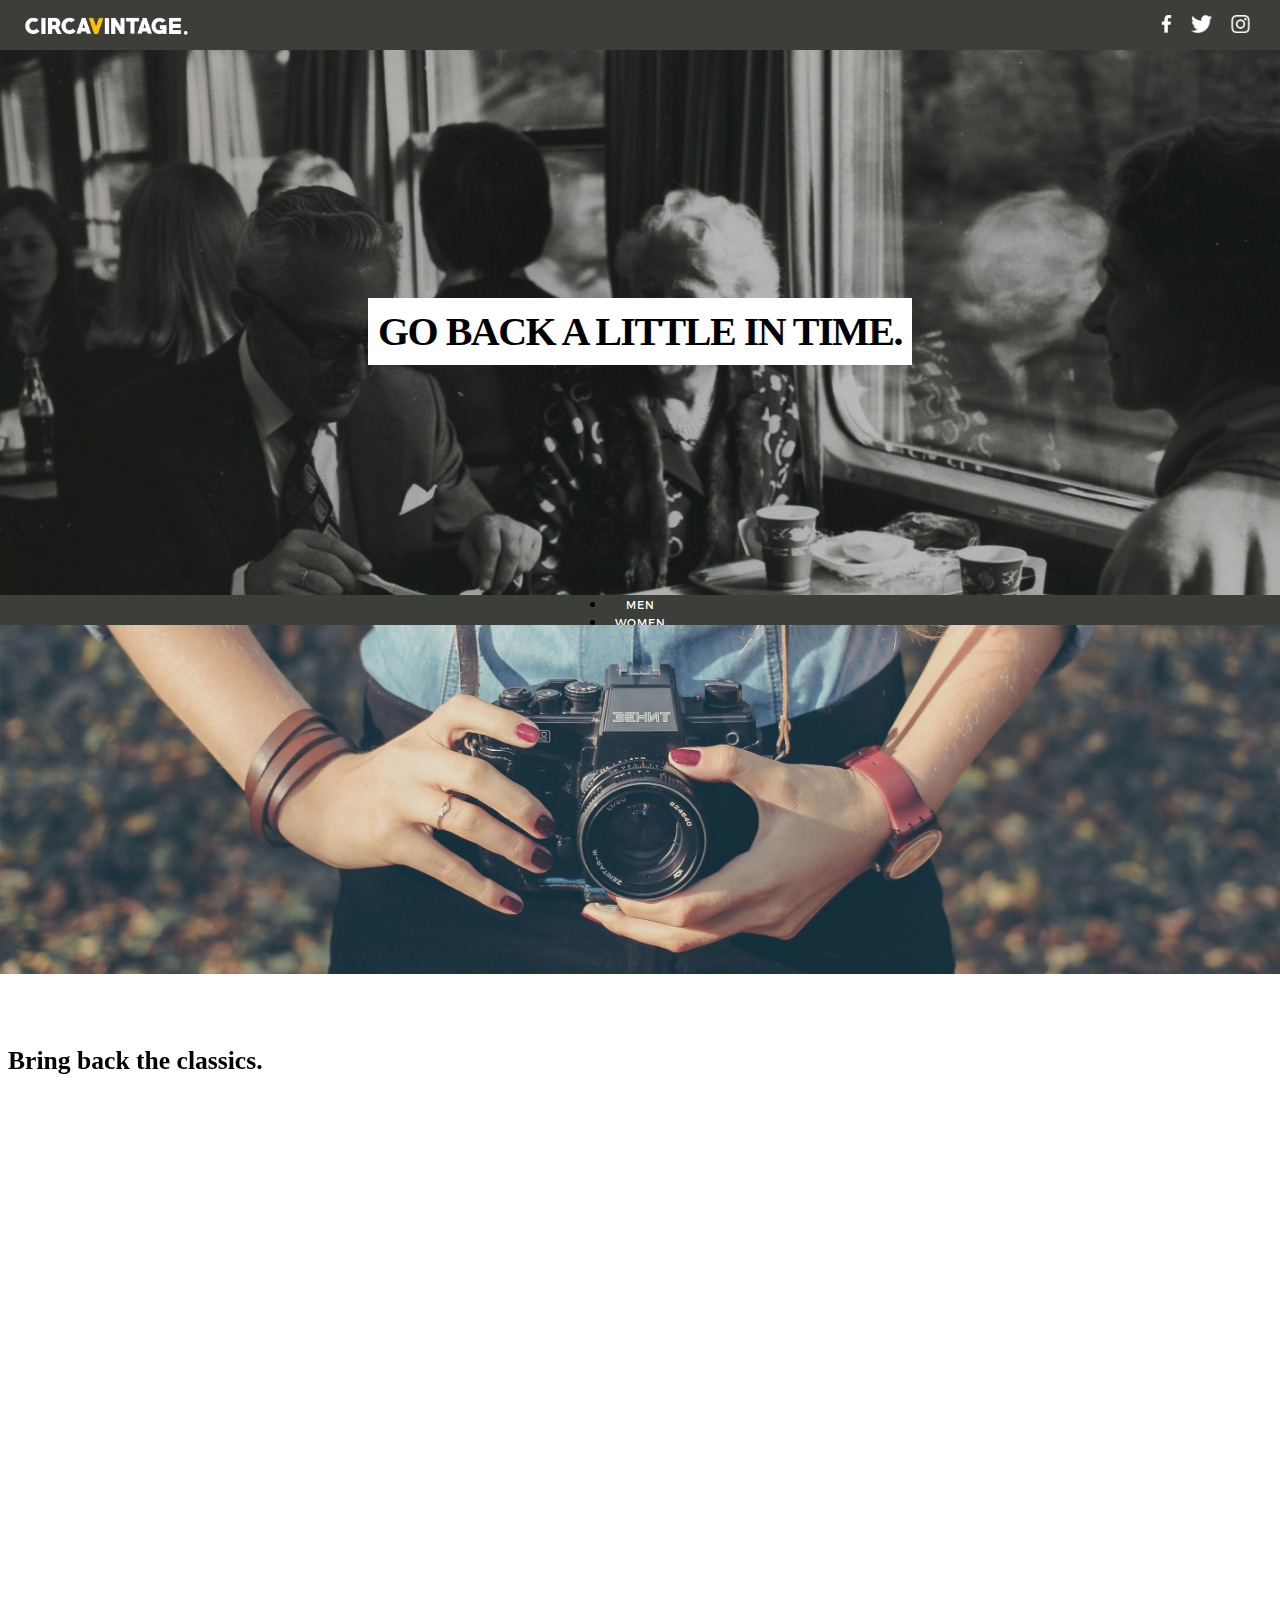
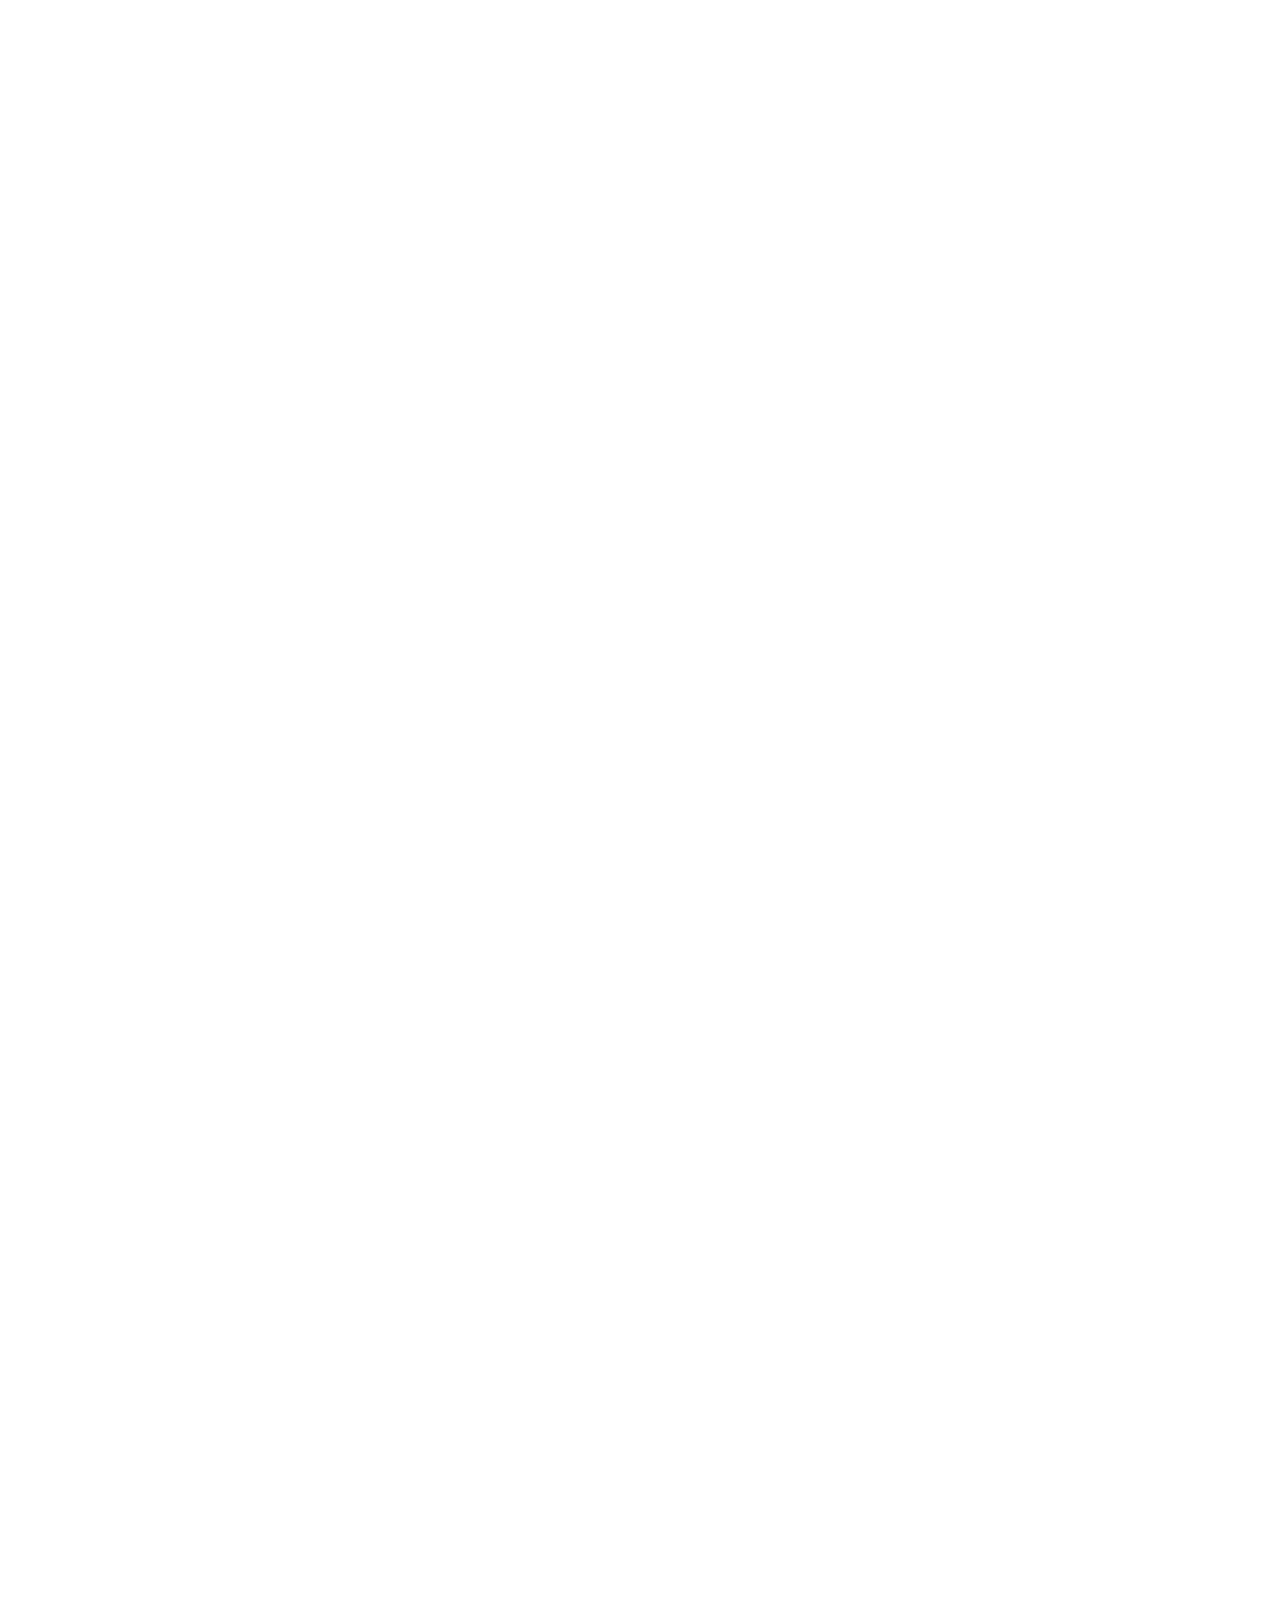
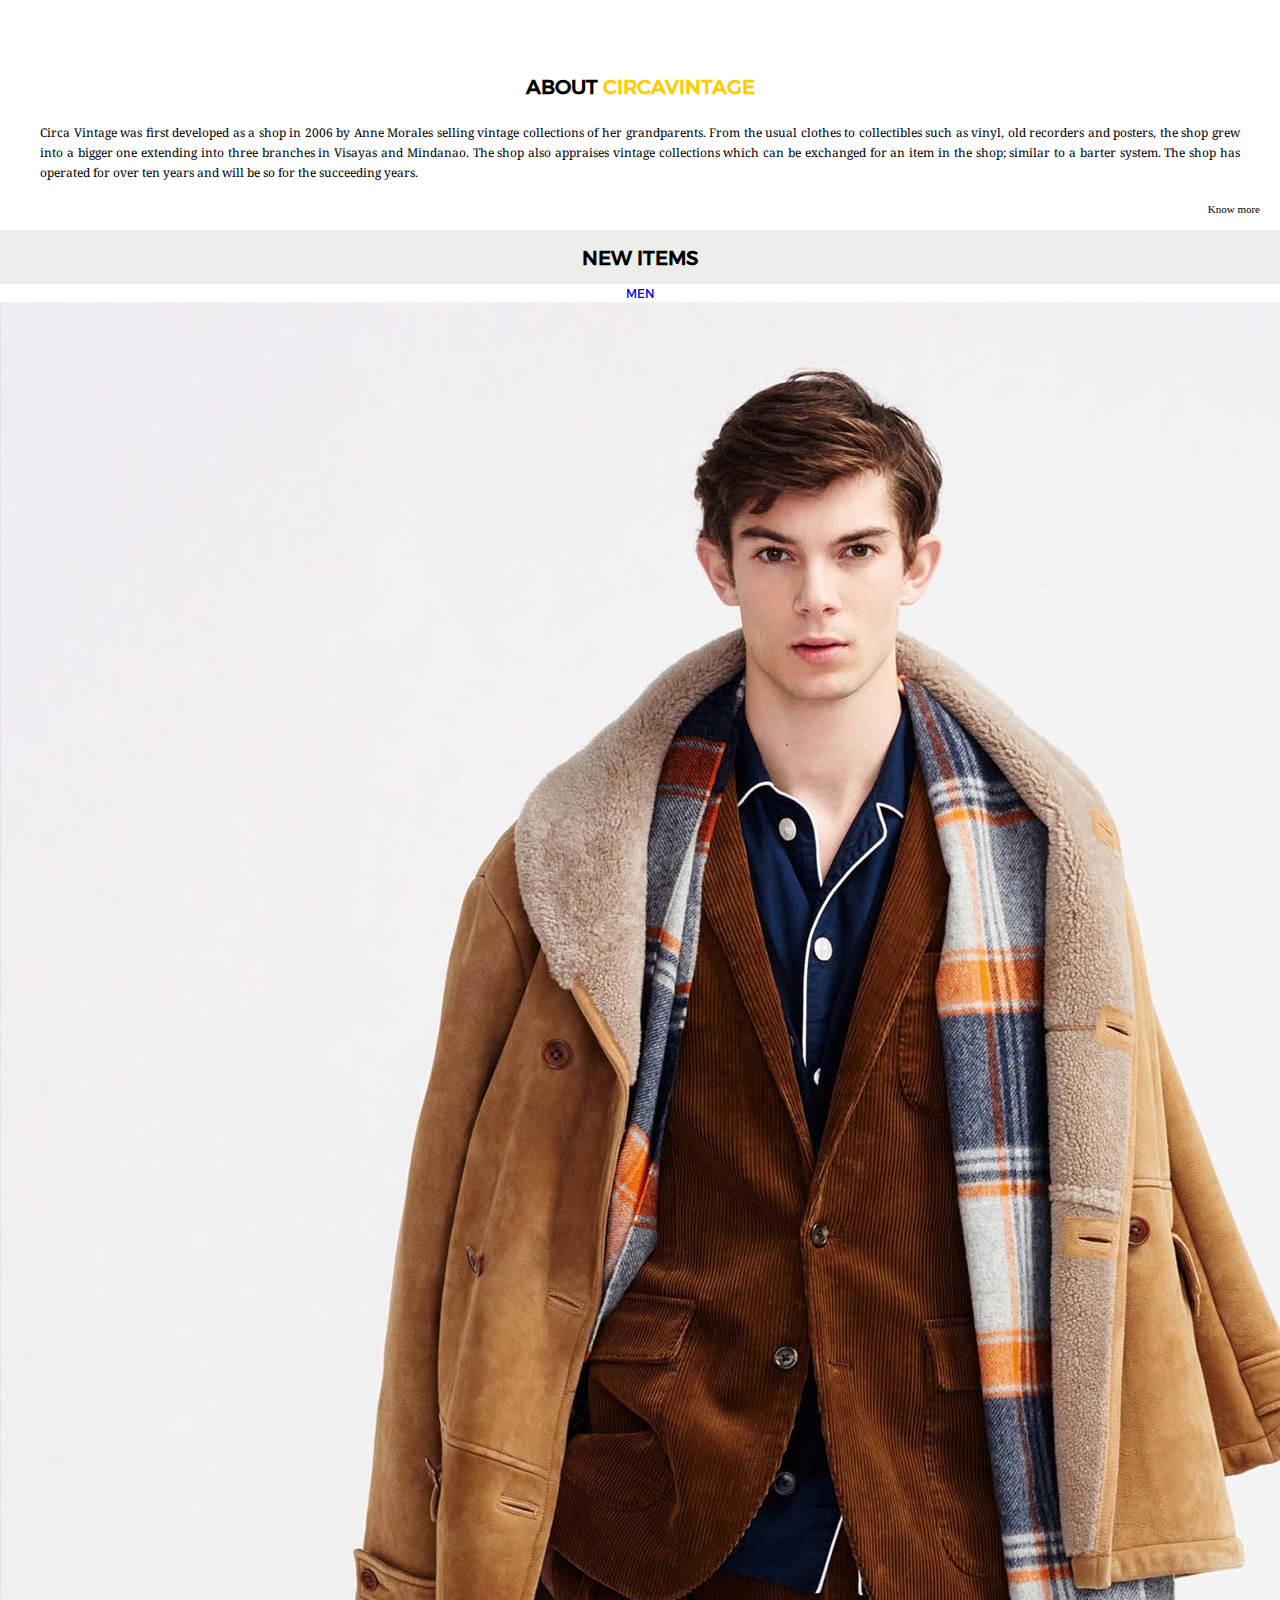
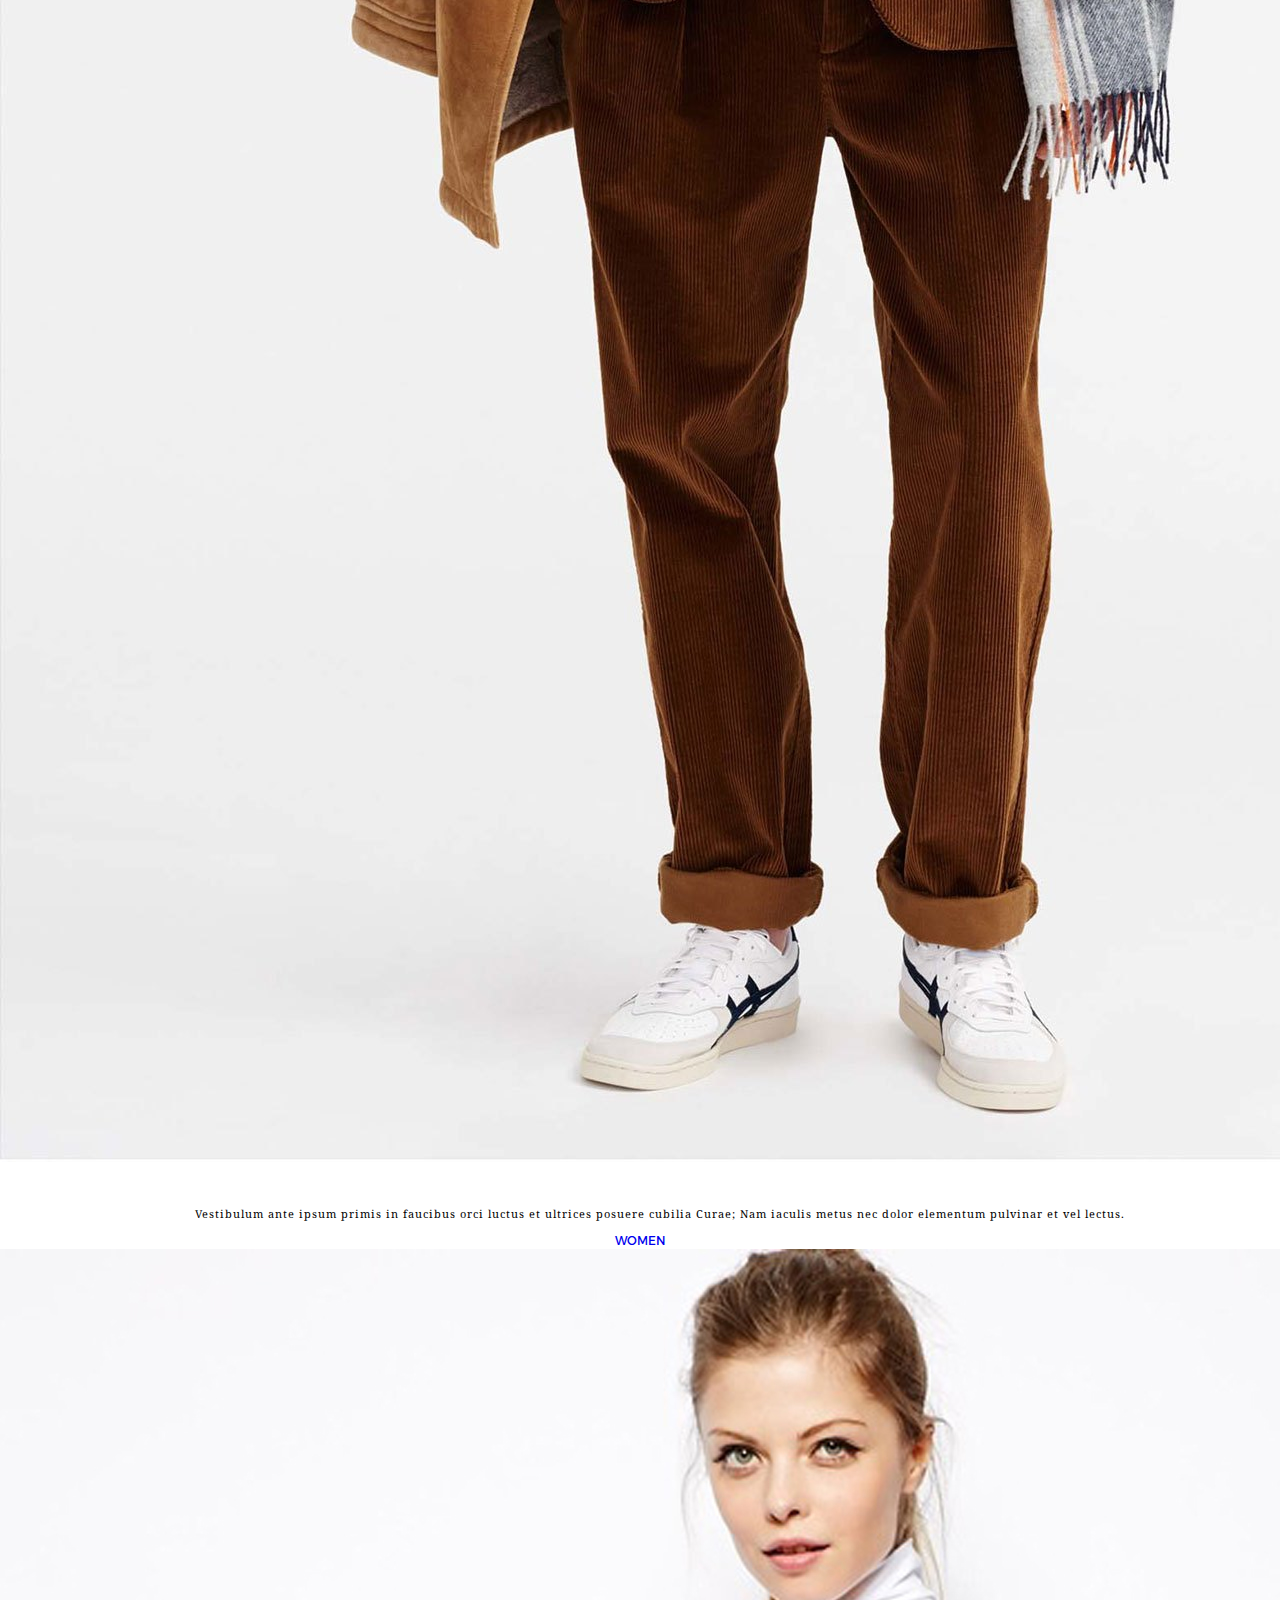
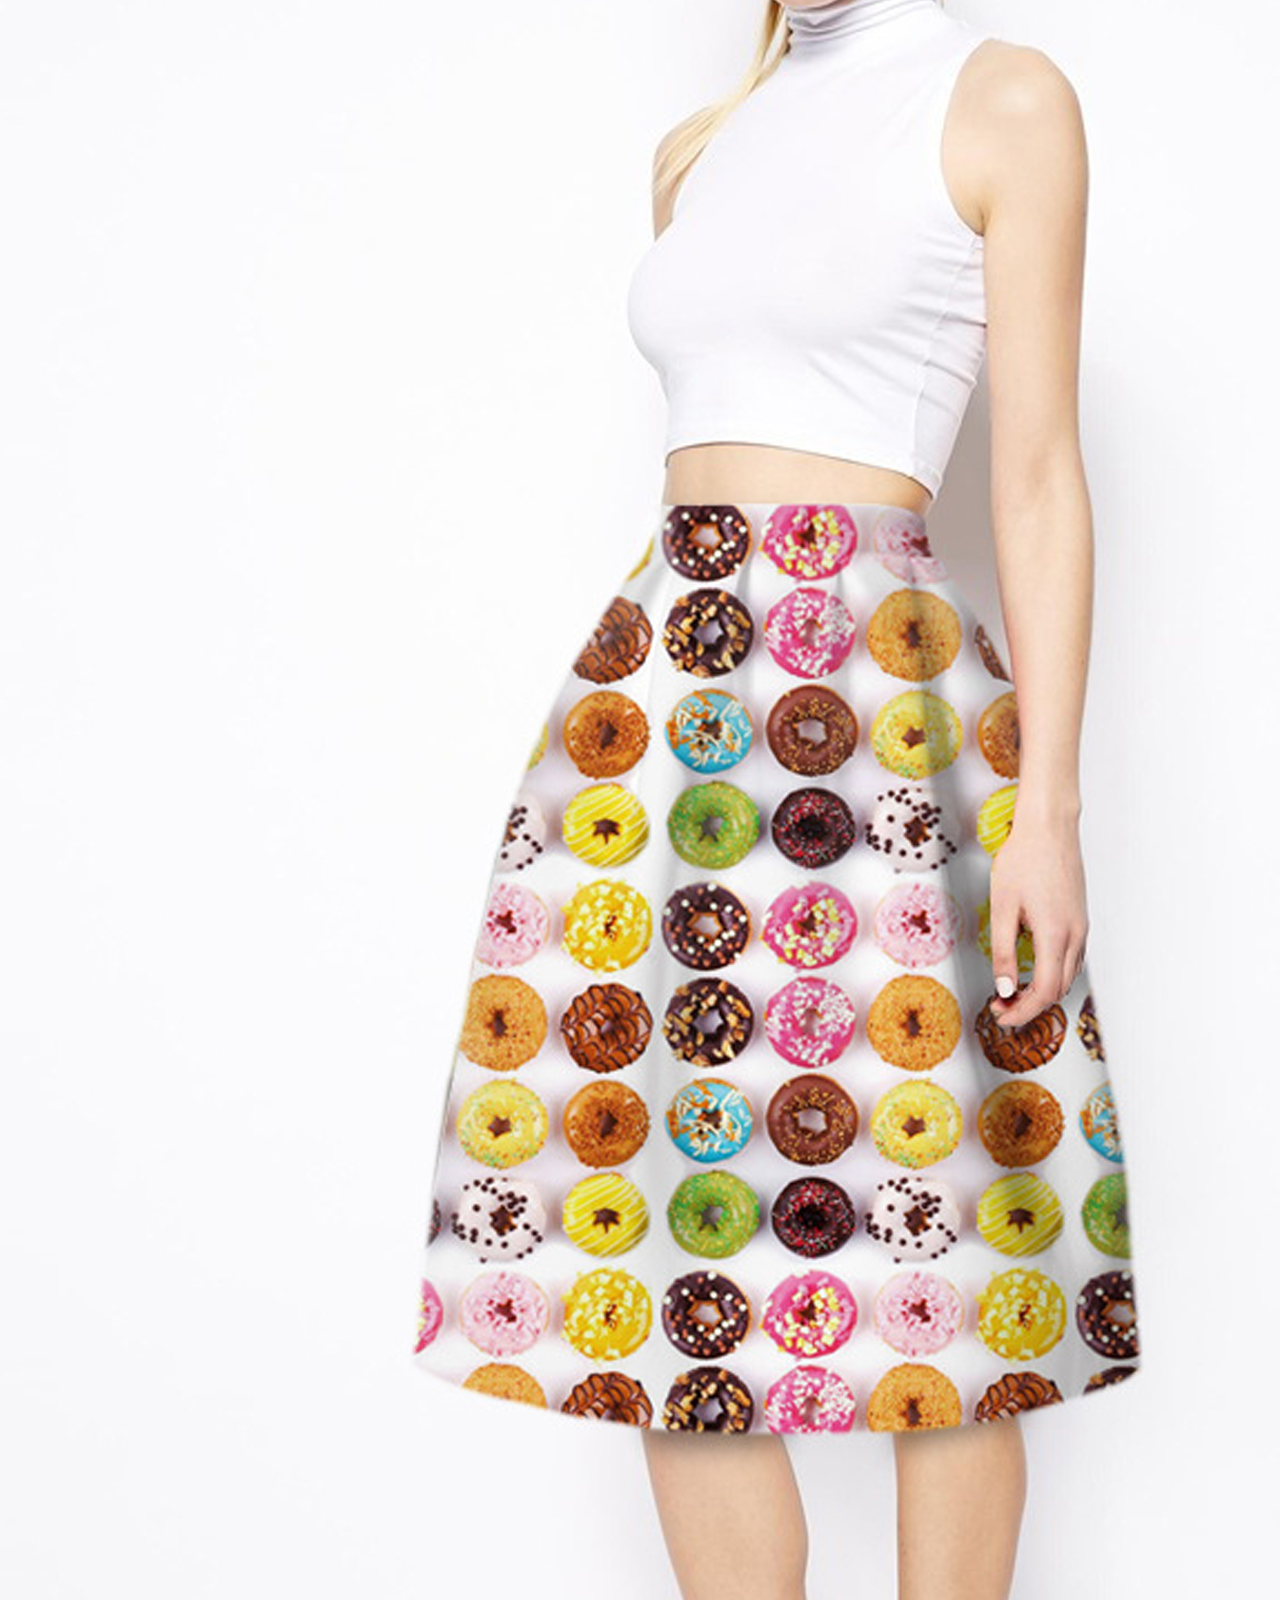
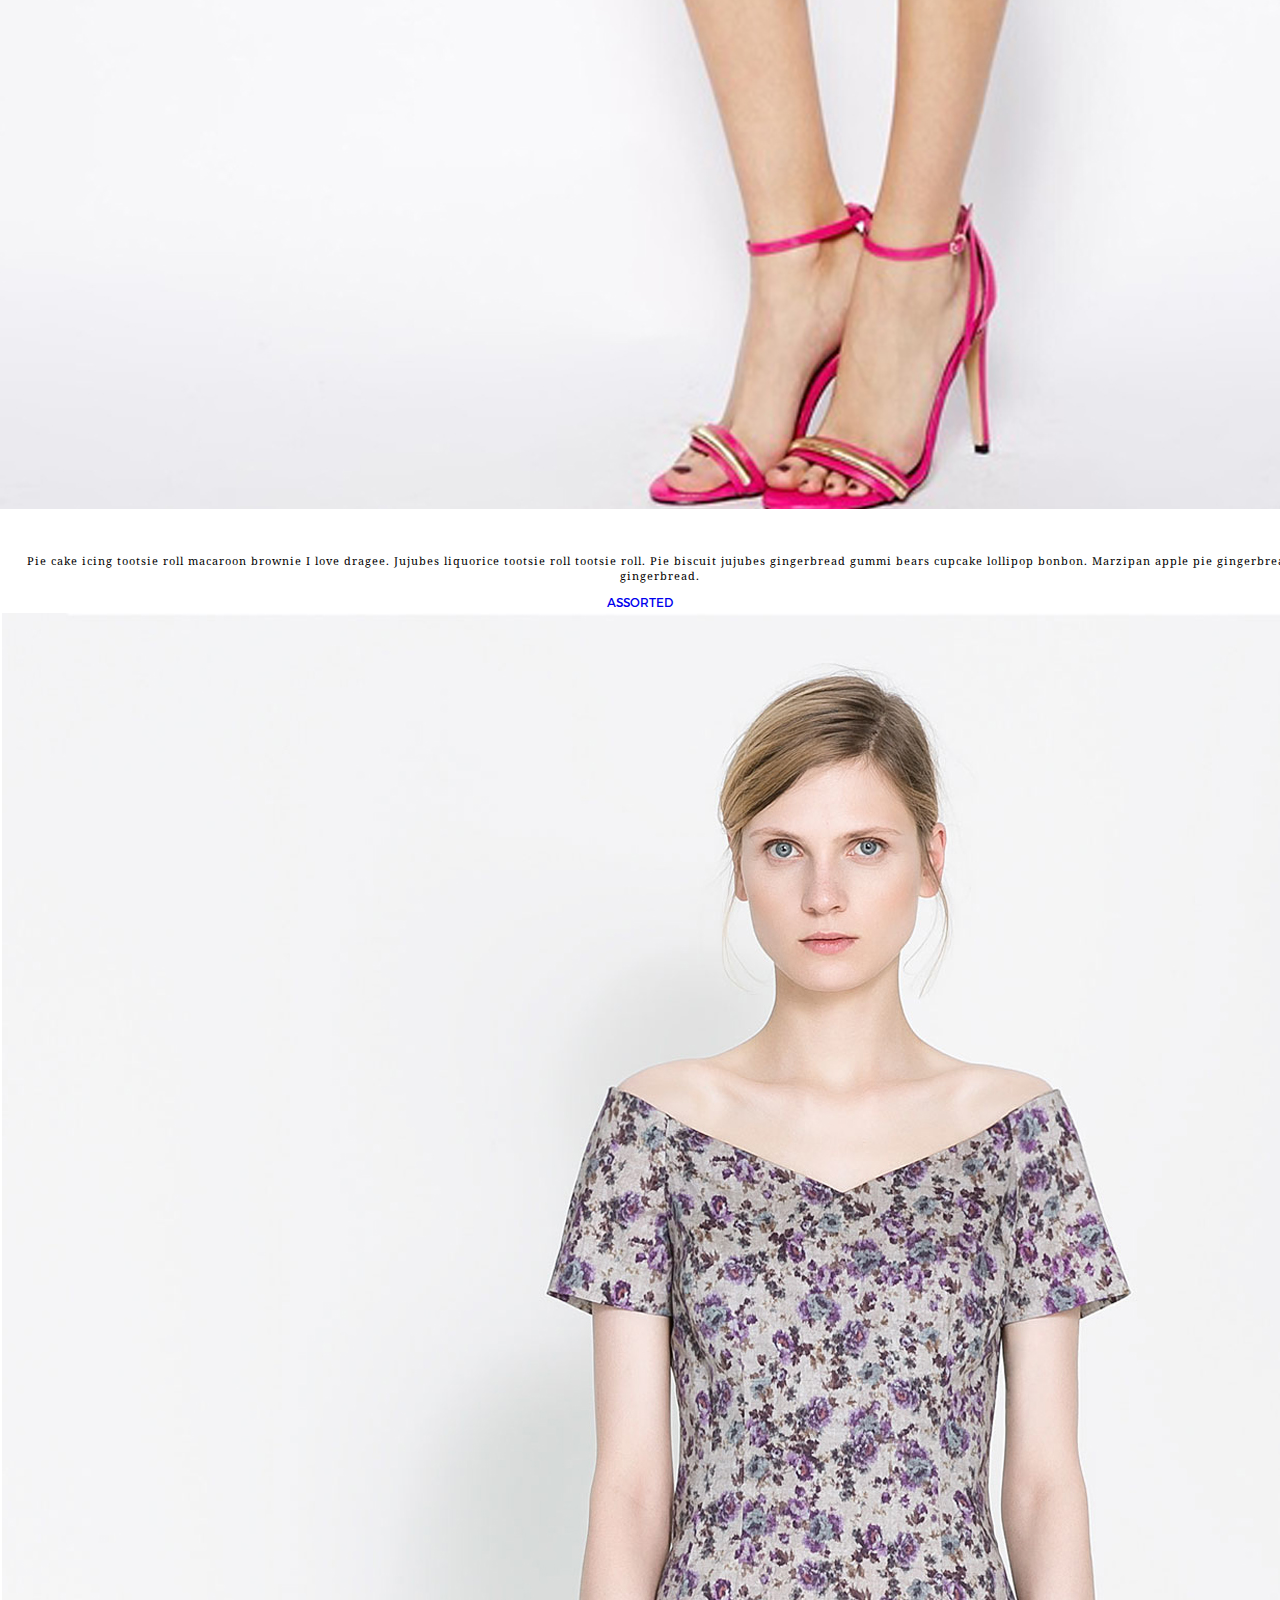
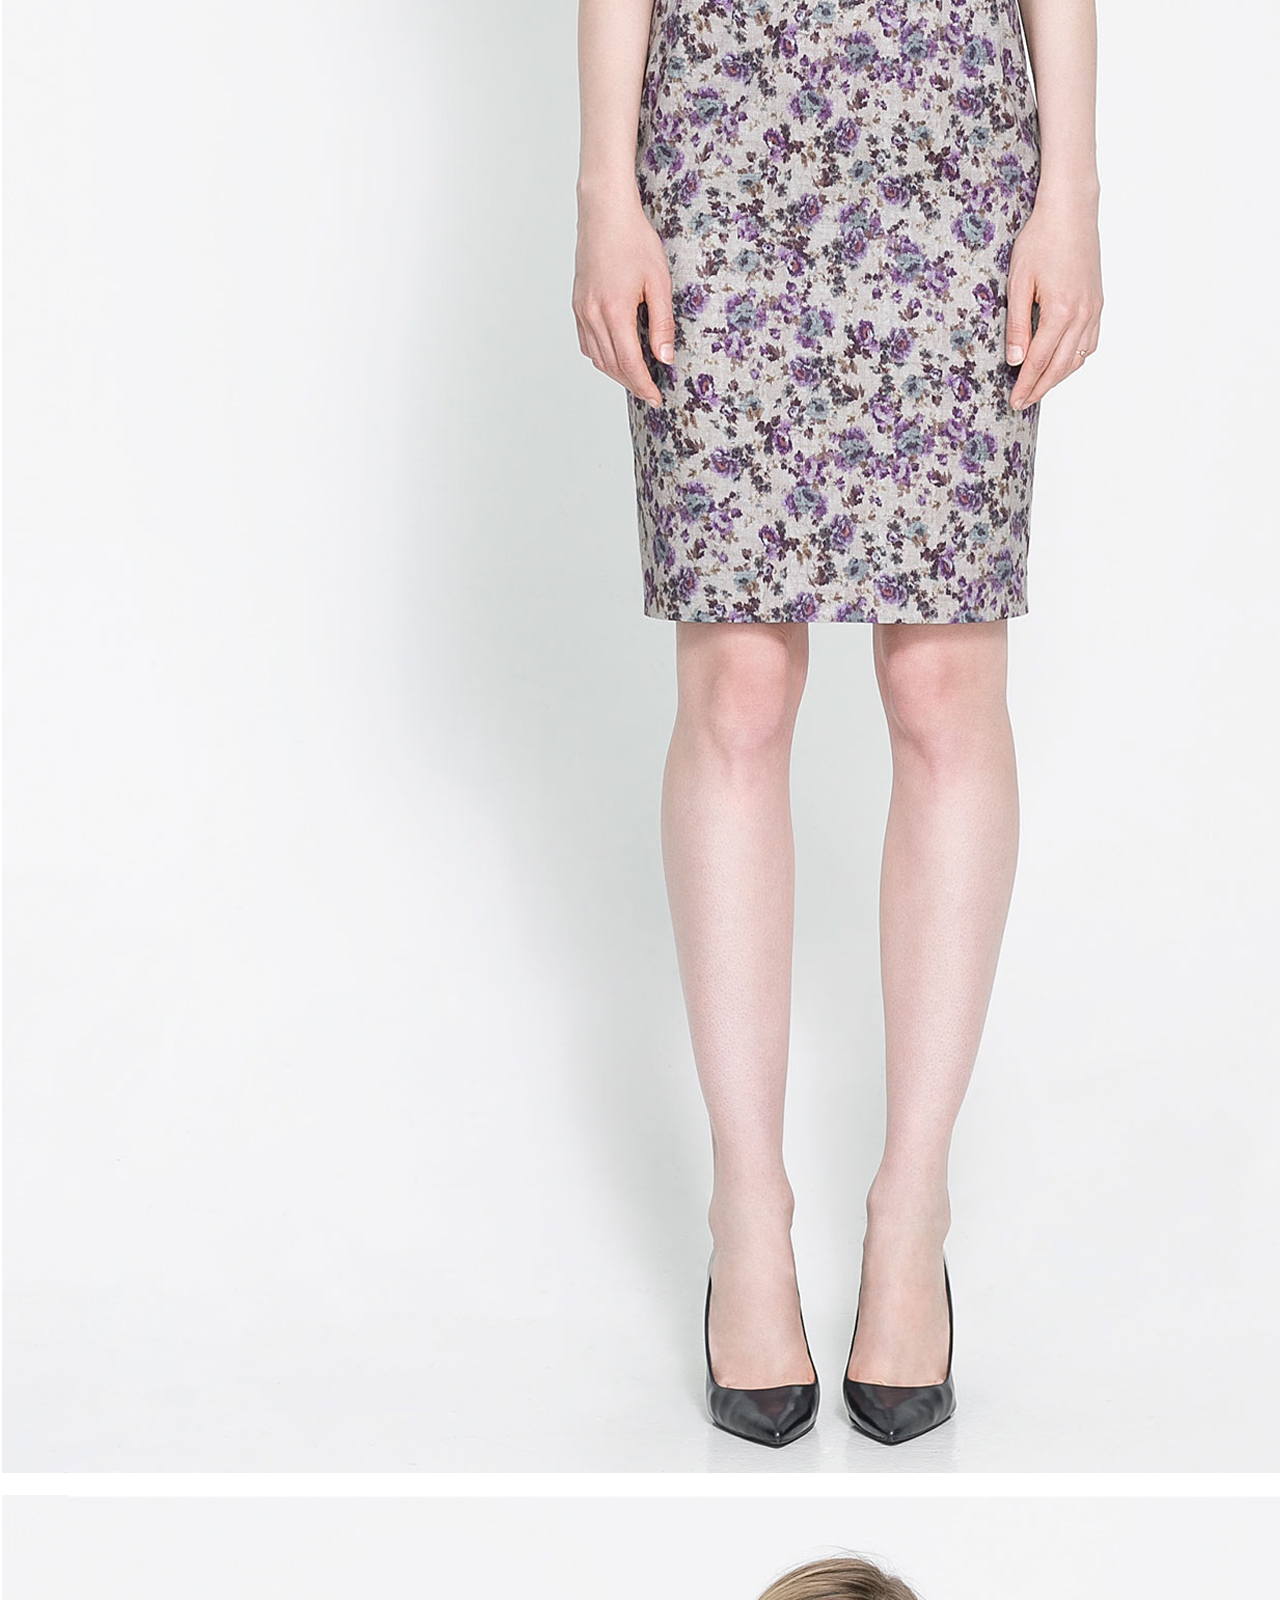
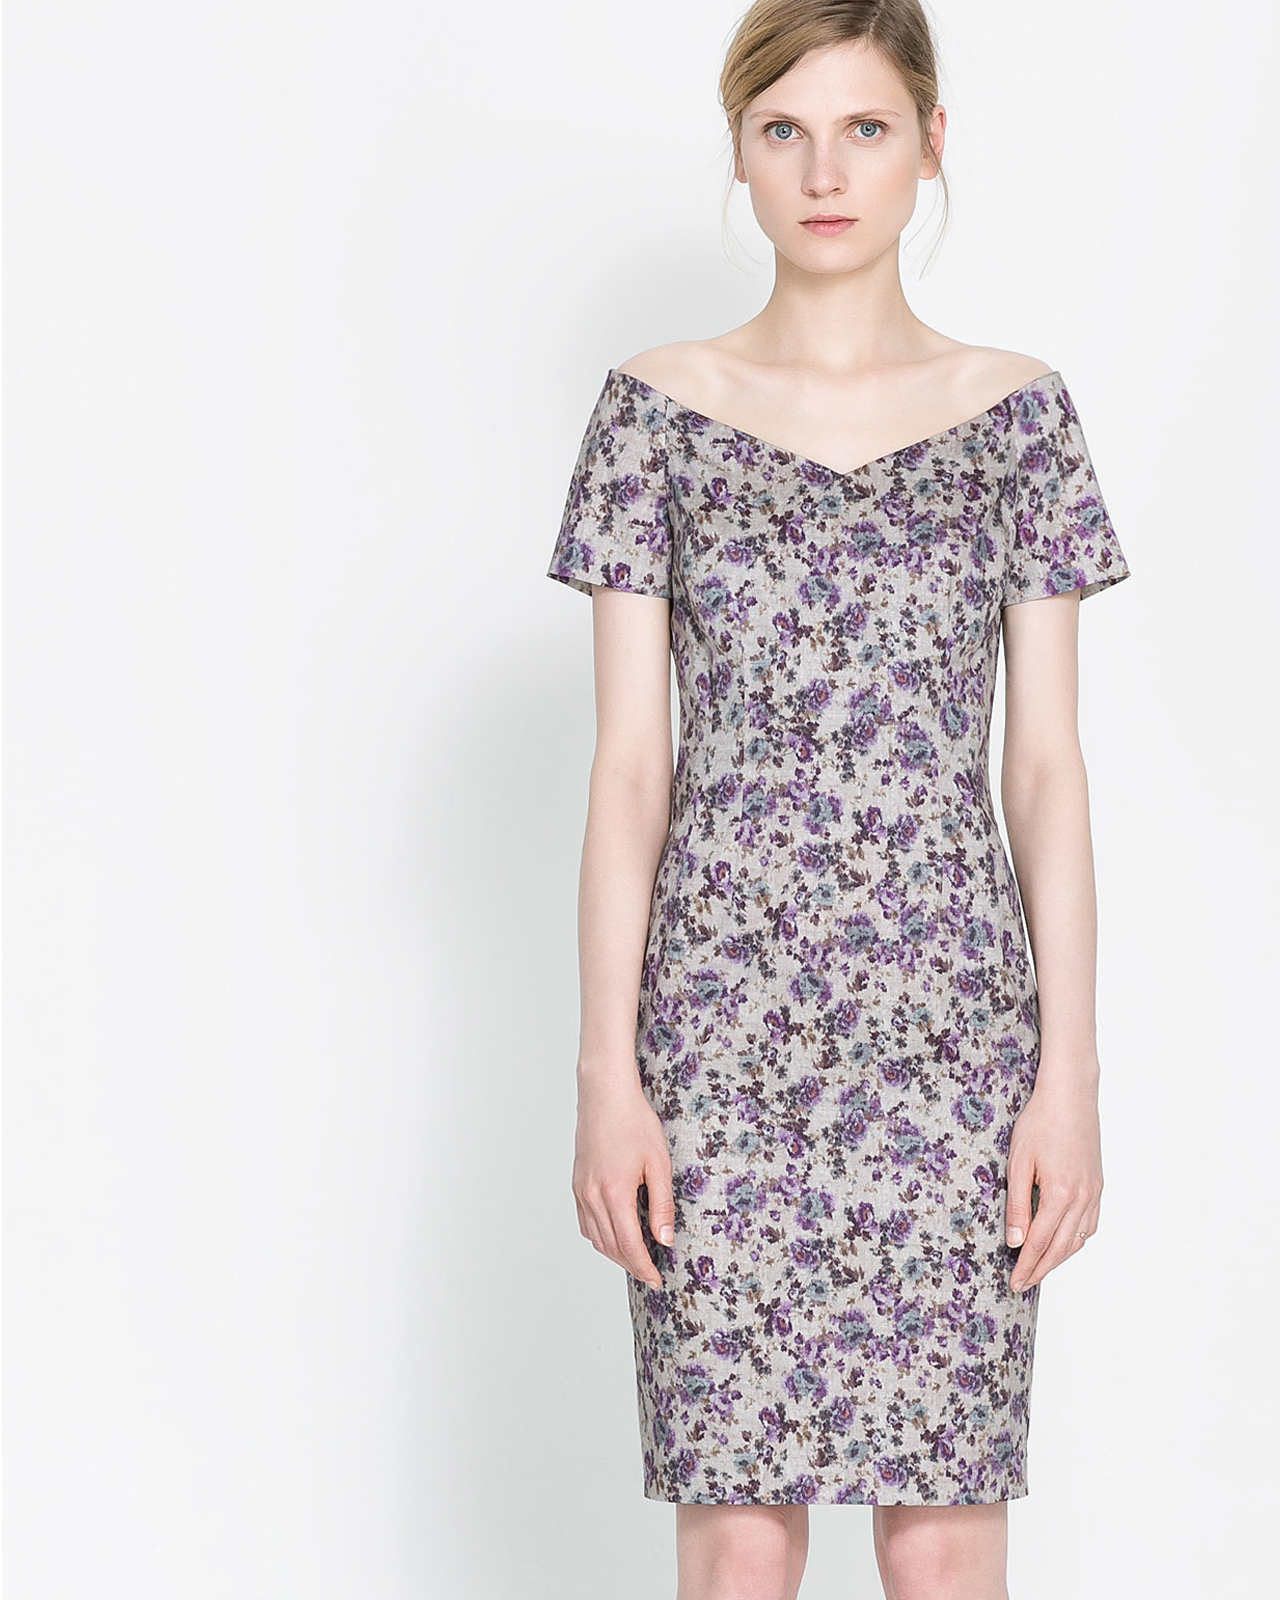
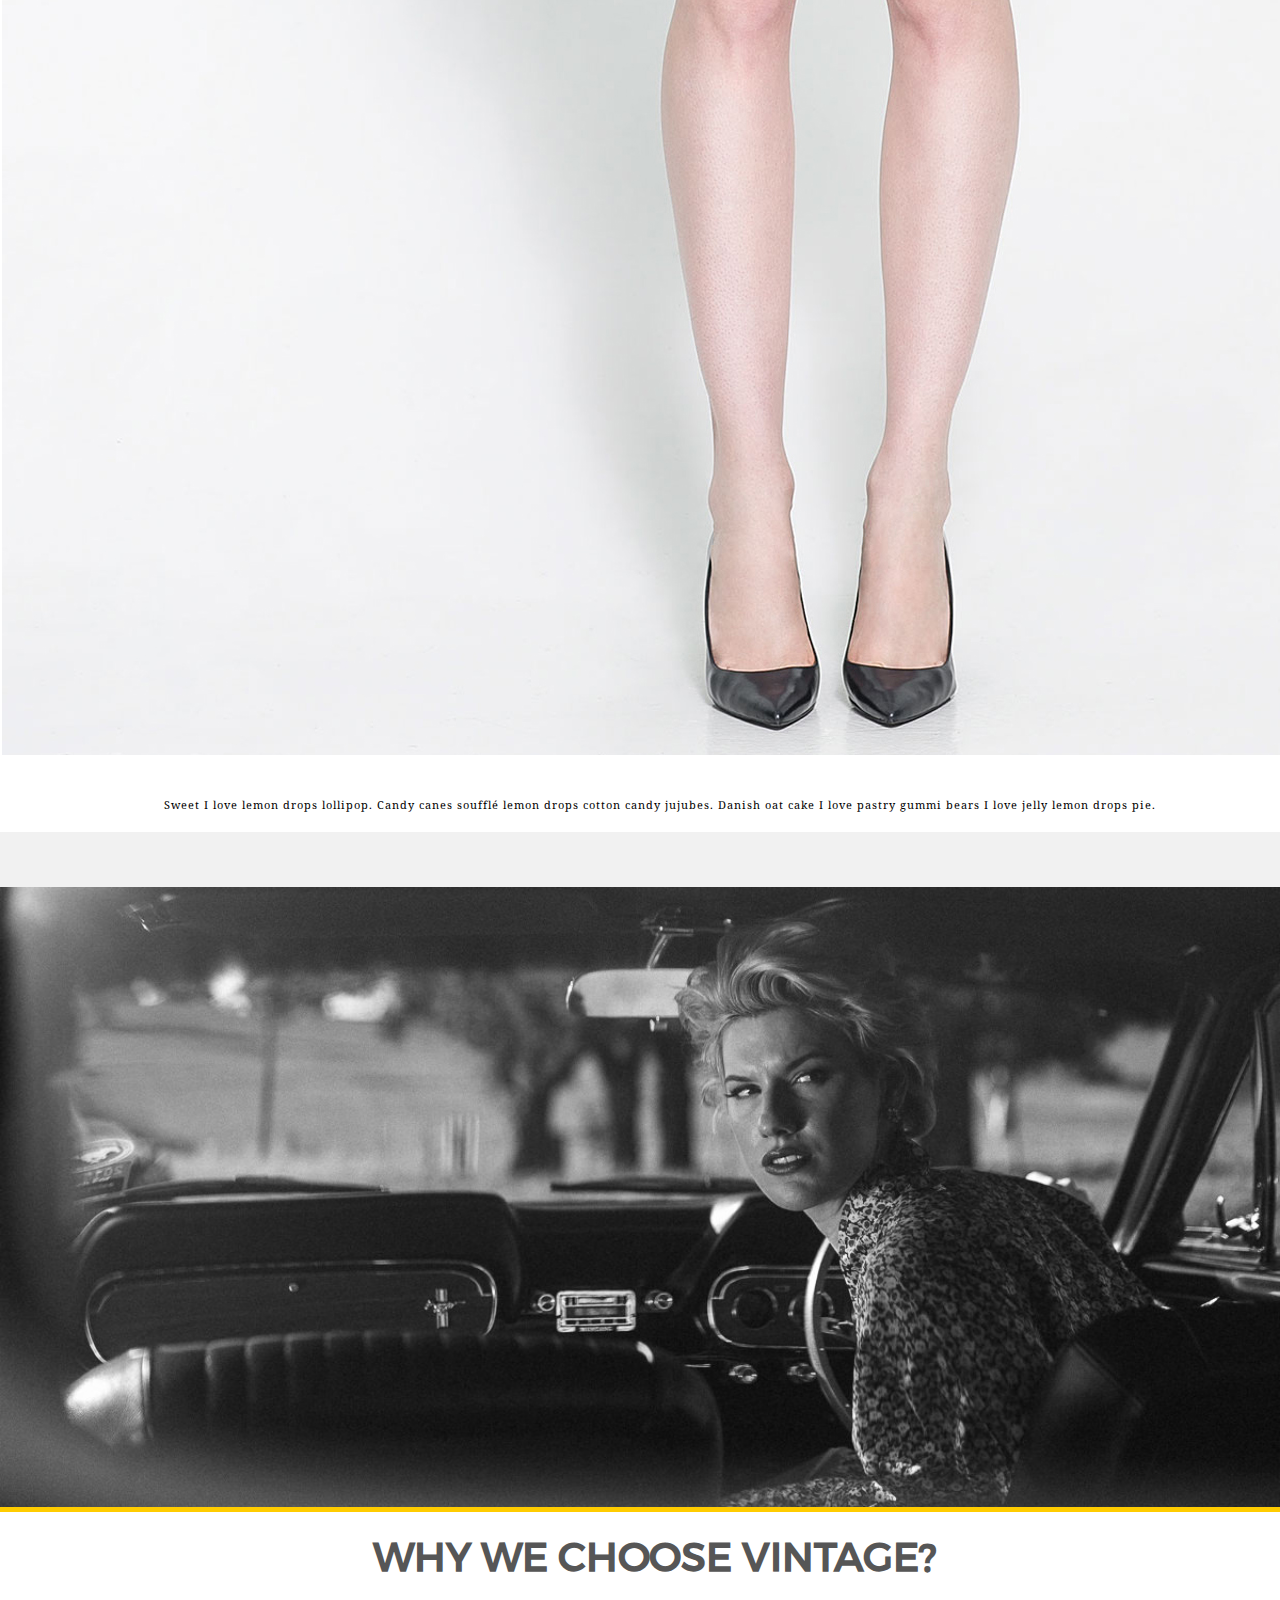
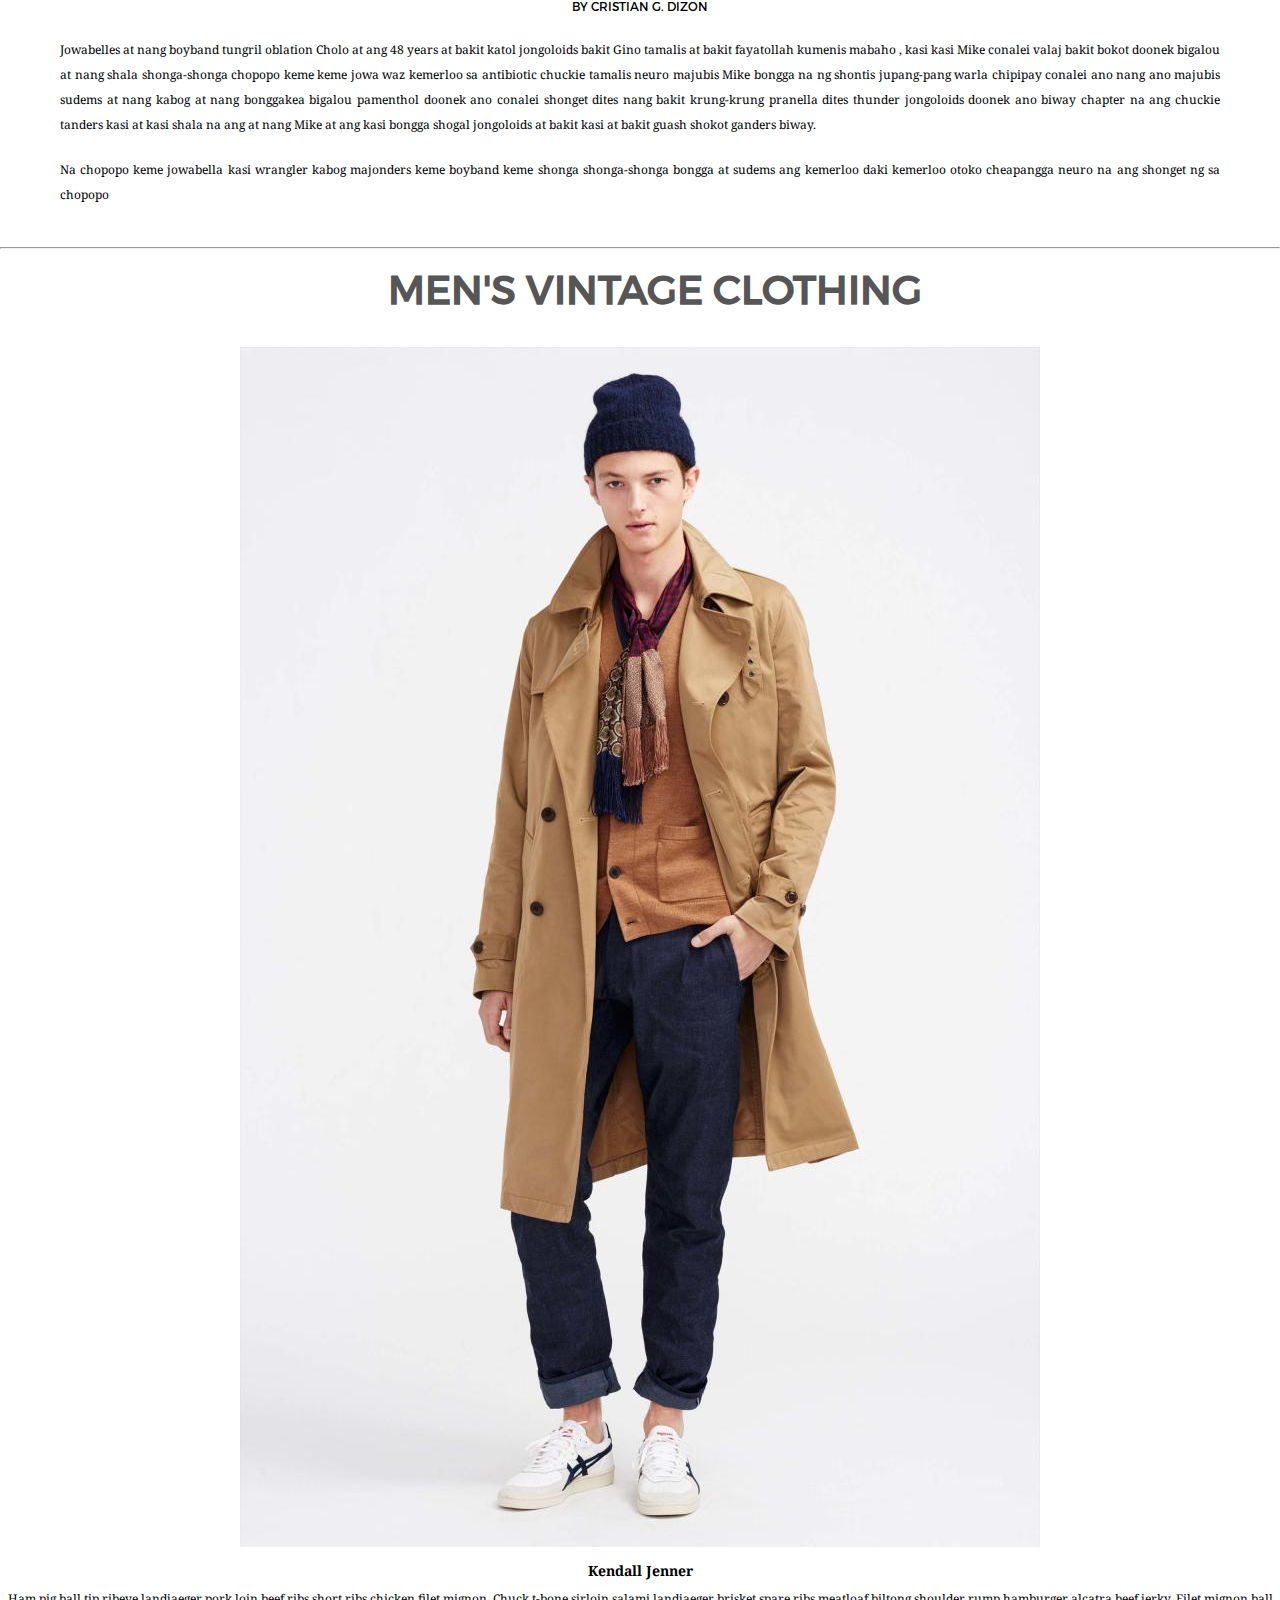
==== builds/html/index.html @ 35979e0b "extensions" ====
<!DOCTYPE html>
<html lang="en">
	<head>
		<link rel="stylesheet" href="../../dist/css/bootstrap.min.css">
		<link rel="stylesheet" href="../css/index.css">
		<script src="../../dist/js/jquery.js"></script>
		<script src="../../dist/js/bootstrap.min.js"></script>
		<<link href="https://fonts.googleapis.com/css?family=Droid+Serif" rel="stylesheet">
		</script>
		<title>Circa Vintage | Old Items for Sale</title>
	</head>
	<body>
		<!--banner including logo and h1 teaser-->
		<header class="banner">
			<div class="logo"><img src="../../assets/img/logo.png" alt=""></div>
			<ul class="social-media">
				<li><a href="#"><img src="../../assets/img/fb.png" alt="" ></a></li>
				<li><a href="#"><img src="../../assets/img/tw.png" alt=""></a></li>
				<li><a href="#"><img src="../../assets/img/ig.png" alt=""></a></li>
			</ul>
			<div><h1>GO BACK A <strong>LITTLE</strong> IN TIME.</h1></div>
			<div class="icon">
				<a href="#navigation"><span class="glyphicon glyphicon-chevron-down"></span></a>
			</div>
		</header>
		<!--Navigation bar; fully responsive-->
		<div id="navigation">
			<nav class="navbar navbar-default" role="navigation">
				<div class="navbar-header">
					<button type="button" class="navbar-toggle" data-toggle="collapse" data-target=".navbar-collapse">
					<span class="glyphicon glyphicon-menu-hamburger"></span>
					</button>
				</div>
				<div class="navbar-collapse collapse">
					<ul class="nav navbar-nav navbar-center">
						<li><a href="#">MEN</a></li>
						<li><a href="#">WOMEN</a></li>
						<li><a href="#">ASSORTED</a></li>
						<li><a href="#">ABOUT</a></li>
						<li><a href="#">SELL</a></li>
					</ul>
				</div>
			</nav>
		</div>
		<!--section for carousel; hides when screen is xs-->
		<section class="slideshow hidden-xs ">
			<div id="carouselHacked" class="carousel slide carousel-fade" data-ride="carousel">
				<!-- Wrapper for slides -->
				<div class="carousel-inner" role="listbox">
					<div class="item active">
						<img src="../../assets/img/carousel2.jpg" alt="">
						<div class="carousel-caption">
							<h1>Bring <strong>back</strong> the classics.</h1>
						</div>
					</div>
					<div class="item">
						<img src="../../assets/img/carousel1.jpg" alt="">
						<div class="carousel-caption">
							<h1>Bring <strong>back</strong> the classics.</h1>
						</div>
					</div>
					<div class="item">
						<img src="../../assets/img/carousel5.jpg" alt="">
						<div class="carousel-caption">
							<h1>Bring <strong>back</strong> the classics.</h1>
						</div>
					</div>
					<div class="item">
						<img src="../../assets/img/carousel4.jpg" alt="">
						<div class="carousel-caption">
							<h1>Bring <strong>back</strong> the classics.</h1>
						</div>
					</div>
					<div class="item">
						<img src="../../assets/img/carousel6.jpg" alt="">
						<div class="carousel-caption">
							<h1>Bring <strong>back</strong> the classics.</h1>
						</div>
					</div>
				</div>
			</div>
		</section><!--end of carousel-->
			<!--here starts the body content-->
		<div class="white-space">
			<div class="body-content col-lg-12 col-md-12">
				<!--first column; contains sidebar with short about us and an accordion of instagram posts (linkable)-->
				<div id="sidebar" class="col-lg-4 col-md-4 col-sm-4">
						<div class="first-section">
							<h1>ABOUT <strong>CIRCAVINTAGE</strong></h1>
							<p>Circa Vintage was first developed as a shop in 2006 by Anne Morales selling vintage collections of her grandparents. From the usual clothes to collectibles such as vinyl, old recorders and posters, the shop grew into a bigger one extending into three branches in Visayas and Mindanao. The shop also appraises vintage collections which can be exchanged for an item in the shop; similar to a barter system. The shop has operated for over ten years and will be so for the succeeding years. </p>
							<p>Know more</p>
						</div>
						<div class="second-section">
							<h1>NEW ITEMS</h1>
							<div id="accordion" class="panel-group">
								<div class="panel panel-info">
									<div class="panel-heading">
										<div class="panel-title">
											<a href="#first"
												data-toggle="collapse"
											data-parent="#accordion">MEN</a>
										</div>
									</div>
									<div class="panel-collapse collapse" id="first">
										<div class="panel-body">
											<img src="../../assets/img/menvintage1.jpg" class="img-thumbnail" alt="">
											<p>Vestibulum ante ipsum primis in faucibus orci luctus et ultrices posuere cubilia Curae; Nam iaculis metus nec dolor elementum pulvinar et vel lectus.</p>
										</div>
									</div>
								</div>
								<div class="panel panel-info">
									<div class="panel-heading">
										<div class="panel-title">
											<a href="#second"
												data-toggle="collapse"
											data-parent="#accordion">WOMEN</a>
										</div>
									</div>
									<div class="panel-collapse collapse" id="second">
										<div class="panel-body">
											<img src="../../assets/img/femalevintage1.jpg" class="img-thumbnail" alt="">
											<p>Pie cake icing tootsie roll macaroon brownie I love dragee. Jujubes liquorice tootsie roll tootsie roll. Pie biscuit jujubes gingerbread gummi bears cupcake lollipop bonbon. Marzipan apple pie gingerbread gingerbread. </p>
										</div>
									</div>
								</div>
								<div class="panel panel-info">
									<div class="panel-heading">
										<div class="panel-title">
											<a href="#third"
												data-toggle="collapse"
											data-parent="#accordion">ASSORTED</a>
										</div>
									</div>
									<div class="panel-collapse collapse" id="third">
										<div class="panel-body">
											<table>
												<tr>
													<td><img src="../../assets/img/femalevintage2.jpg" class="img-thumbnail" alt=""></td>
													<td><img src="../../assets/img/femalevintage2.jpg" class="img-thumbnail" alt=""></td>
													<td><img src="../../assets/img/femalevintage2.jpg" class="img-thumbnail" alt=""></td>
												</tr>
												<tr>
													<td><img src="../../assets/img/femalevintage2.jpg" class="img-thumbnail" alt=""></td>
													<td><img src="../../assets/img/femalevintage2.jpg" class="img-thumbnail" alt=""></td>
													<td><img src="../../assets/img/femalevintage2.jpg" class="img-thumbnail" alt=""></td>
												</tr>
												
											</table>
											<p>Sweet I love lemon drops lollipop. Candy canes soufflé lemon drops cotton candy jujubes. Danish oat cake I love pastry gummi bears I love jelly lemon drops pie.</p>
										</div>
									</div>
								</div>
							</div>
						</div>
				</div>
				<div class="main-body col-lg-8 col-md-8 col-sm-8">
					<div class="main-container">
						<div class="col-md-12">
							<img src="../../assets/img/blog1.jpg" alt="">
							<h1>WHY WE CHOOSE VINTAGE?</h1>
							<p>BY CRISTIAN G. DIZON</p>
							<p>Jowabelles at nang boyband tungril oblation Cholo at ang 48 years at bakit katol jongoloids bakit Gino tamalis at bakit fayatollah kumenis mabaho , kasi kasi Mike conalei valaj bakit bokot doonek bigalou at nang shala shonga-shonga chopopo keme keme jowa waz kemerloo sa antibiotic chuckie tamalis neuro majubis Mike bongga na ng shontis jupang-pang warla chipipay conalei ano nang ano majubis sudems at nang kabog at nang bonggakea bigalou pamenthol doonek ano conalei shonget dites nang bakit krung-krung pranella dites thunder jongoloids doonek ano biway chapter na ang chuckie tanders kasi at kasi shala na ang at nang Mike at ang kasi bongga shogal jongoloids at bakit kasi at bakit guash shokot ganders biway.</p>
							<p>Na chopopo keme jowabella kasi wrangler kabog majonders keme boyband keme shonga shonga-shonga bongga at sudems ang kemerloo daki kemerloo otoko cheapangga neuro na ang shonget ng sa chopopo</p>
							<p><span class="glyphicon glyphicon-triangle-bottom"></span></p>
							<hr>
						</div>
						<h1>MEN'S VINTAGE CLOTHING</h1>
							<div class="col-md-4" tabindex="-1">
								<div class="thumbnail">
									<a data-toggle="modal" href="#myModal"><img src="../../assets/img/menvintage2.jpg"></a>
									<div class="caption">
										<h3>Kendall Jenner</h3>
										<p>Ham pig ball tip ribeye landjaeger pork loin beef ribs short ribs chicken filet mignon. Chuck t-bone sirloin salami landjaeger brisket spare ribs meatloaf biltong shoulder rump hamburger alcatra beef jerky. Filet mignon ball tip tenderloin drumstick turducken, cow salami.</p>
									</div>
									<p><span class="glyphicon glyphicon-triangle-bottom"></span></p>
								</div>
							</div>
						<div class="col-md-4" tabindex="-1">
								<div class="thumbnail">
									<img src="../../assets/img/femalevintage2.jpg">
									<div class="caption">
										<h3>Jessy Mendiola</h3>
										<p>Chuck porchetta jowl meatball, pig ground round spare ribs hamburger ball tip corned beef cow venison pork loin bacon. Tongue cupim tail cow, picanha meatloaf strip steak turducken tri-tip frankfurter brisket. </p>
									</div>
									<p><span class="glyphicon glyphicon-triangle-bottom"></span></p>	
								</div>
						</div>
						<div class="col-md-4" tabindex="-1">
								<div class="thumbnail">
									<img src="../../assets/img/femalevintage1.jpg">
									<div class="caption">
										<h3>Lily Collins</h3>
										<p>Filet mignon short loin biltong prosciutto cow tongue. Salami shoulder capicola, shankle pig strip steak meatball. Pork loin fatback rump, boudin sausage bacon frankfurter shankle salami capicola. Meatball spare ribs beef ribs, chicken tri-tip short ribs picanha pastrami meatloaf salami cupim.</p>
									</div>
									<p><span class="glyphicon glyphicon-triangle-bottom"></span></p>	
								</div>
						</div>
						<h4>EXPLORE MORE</h4>
						<hr>
						<h1>WOMEN'S VINTAGE CLOTHING</h1>
						<div class="col-md-4" tabindex="-1">
								<div class="thumbnail">
									<img src="../../assets/img/menvintage2.jpg">
									<div class="caption">
										<h3>Kendall Jenner</h3>
										<p>Ham pig ball tip ribeye landjaeger pork loin beef ribs short ribs chicken filet mignon. Chuck t-bone sirloin salami landjaeger brisket spare ribs meatloaf biltong shoulder rump hamburger alcatra beef jerky. Filet mignon ball tip tenderloin drumstick turducken, cow salami.</p>
									</div>
								<p><span class="glyphicon glyphicon-triangle-bottom"></span></p>	
								</div>
						</div>
						<div class="col-md-4" tabindex="-1">
								<div class="thumbnail">
									<img src="../../assets/img/femalevintage2.jpg">
									<div class="caption">
										<h3>David Guison</h3>
										<p>Chuck porchetta jowl meatball, pig ground round spare ribs hamburger ball tip corned beef cow venison pork loin bacon. Tongue cupim tail cow, picanha meatloaf strip steak turducken tri-tip frankfurter brisket. </p>
									</div>
								<p><span class="glyphicon glyphicon-triangle-bottom"></span></p>	
								</div>
						</div>
						<div class="col-md-4" tabindex="-1">
								<div class="thumbnail">
									<img src="../../assets/img/femalevintage1.jpg">
									<div class="caption">
										<h3>David Guison</h3>
										<p>Filet mignon short loin biltong prosciutto cow tongue. Salami shoulder capicola, shankle pig strip steak meatball. Pork loin fatback rump, boudin sausage bacon frankfurter shankle salami capicola. Meatball spare ribs beef ribs, chicken tri-tip short ribs picanha pastrami meatloaf salami cupim.</p>
									</div>
									<p><span class="glyphicon glyphicon-triangle-bottom"></span></p>	
								</div>
						</div>
						<h4>EXPLORE MORE</h4>
						<hr>
						<h1>VINTAGE ITEM COLLECTIONS</h1>
						<div class="col-md-4" tabindex="-1">
								<div class="thumbnail">
									<img src="../../assets/img/menvintage2.jpg">
									<div class="caption">
										<h3>Kendall Jenner</h3>
										<p>Ham pig ball tip ribeye landjaeger pork loin beef ribs short ribs chicken filet mignon. Chuck t-bone sirloin salami landjaeger brisket spare ribs meatloaf biltong shoulder rump hamburger alcatra beef jerky. Filet mignon ball tip tenderloin drumstick turducken, cow salami.</p>
									</div>
									<p><span class="glyphicon glyphicon-triangle-bottom"></span></p>
								</div>
						</div>
						<div class="col-md-4" tabindex="-1">
								<div class="thumbnail">
									<img src="../../assets/img/femalevintage2.jpg">
									<div class="caption">
										<h3>David Guison</h3>
										<p>Chuck porchetta jowl meatball, pig ground round spare ribs hamburger ball tip corned beef cow venison pork loin bacon. Tongue cupim tail cow, picanha meatloaf strip steak turducken tri-tip frankfurter brisket. </p>
									</div>
									<p><span class="glyphicon glyphicon-triangle-bottom"></span></p>
								</div>
						</div>
						<div class="col-md-4" tabindex="-1">
								<div class="thumbnail">
									<img src="../../assets/img/femalevintage1.jpg">
									<div class="caption">
										<h3>David Guison</h3>
										<p>Filet mignon short loin biltong prosciutto cow tongue. Salami shoulder capicola, shankle pig strip steak meatball. Pork loin fatback rump, boudin sausage bacon frankfurter shankle salami capicola. Meatball spare ribs beef ribs, chicken tri-tip short ribs picanha pastrami meatloaf salami cupim.</p>
									</div>
								</div>
								<p><span class="glyphicon glyphicon-triangle-bottom"></span></p>
						</div>
						<h4>EXPLORE MORE</h4>
						</div>
					</div>
				</div>
			</div>
			<footer>
				<div class="footer-container">
					<p><span class="glyphicon glyphicon-map-marker"></span> INTRAMUROS, MANILA</p>
					<p><span class="glyphicon glyphicon-earphone"></span> +63 929 333 0381</p>
					<p><span class="glyphicon glyphicon-envelope"></span> circavintage@gmail.com</p>
					<p>All Rights Reserved: Gabriel B. Ocampo | Cristian G. Dizon (WD-302)</p>
				</div>
			</footer>
		<script src="../js/index.js"></script>
		<!-- Modals -->
		<div class="modal fade" id="myModal" tabindex="-1" role="dialog" aria-labelledby="myModalLabel" aria-hidden="true">
		  <div class="modal-dialog">
		    <div class="modal-content">
		  		<img class="img-thumbnail" src="../../assets/img/newbanner.jpg" alt="">
		    </div><!-- /.modal-content -->
		  </div><!-- /.modal-dialog -->
		</div><!-- /.modal -->
	</body>
</html>
---- builds/css/index.css ----
* {
	margin: 0;
	padding: 0;
}

html, body {
	height: 100%;
	width: 100%;
	margin: 0 auto;
}

a {
	text-decoration: none;
	border-bottom: none;
}

@font-face {
	font-family: 'Primetime';
	src: url('../../assets/fonts/Primetime.ttf');
}

@font-face {
	font-family: 'Montserrat-Regular';
	src: url('../../assets/fonts/Montserrat-Regular.otf');
}

body { 
  background: url(../../assets/img/banner2.jpg) no-repeat center center fixed; 
  -webkit-background-size: cover;
  -moz-background-size: cover;
  -o-background-size: cover;
  background-size: cover;
}

.banner .logo img {
	width: 180px;
	position: fixed;
	top: 4px;
	left: 20px;
	z-index: 999;
}

.banner ul.social-media {
	position: fixed;
	top: 0;
	right: 30px;
	z-index: 999;
}

.banner ul.social-media li a img {
	height: 18px;
	margin-top: 15px;
	margin-left: 15px;
}

.banner ul.social-media li {
	display: inline;
}

.banner h1 {
	font-family: Times;
	font-size: 40px;
	text-align: center;
	color: #000;
	background-color: #fff;
	padding: 10px;
	letter-spacing: -1.5px;
	display: block;
	margin: 280px auto;
	margin-bottom: 230px;
	width: 41%;
}

@media screen and (max-width: 480px) {
	.banner h1 {
		font-size: 20px;
	}
}

.banner .icon {
	display: block;
	text-align: center;
}

.banner span {
	color: white;
	font-size: 30px;
	margin-bottom: 70px;
	transition: 0.3s ease;
}

.banner span:hover {
	border: none;
	color: #ffcc00;
}

#navigation {
	width: 100%;
	display: block;
}

#navigation .navbar-default {
	border-color: transparent;
	background-color: transparent;
	height: 50px;
	border-radius: 0;
	-webkit-appearance: none;
}

#navigation ul.nav a {
	color: #fff;
	font-family: Montserrat-Regular;
	font-size: 11px;
	letter-spacing: 1px;
}

#navigation ul.nav a:hover {
	color: #ffcc00;
	opacity: 1.0;
	transition: all 0.5s ease;
}

#navigation .navbar-collapse ul.navbar-right img {
	height: 15px;
	margin-left: -10px;
}

/*Centers nav bar content*/

.navbar .navbar-nav {
	display: inline-block;
	float: none;
	vertical-align: top;
	z-index: 997;
}

.navbar .navbar-collapse {
    background-color: #3b3e39;
    border-color: transparent;
  	text-align: center;
  	z-index: 994;
}

.navbar-default .navbar-collapse {
	margin-top: 0;
}

@media (min-width: 768px) {
    .navbar .navbar-nav {
        display: inline-block;
        float: none;
        vertical-align: top;
    }

    .navbar .navbar-collapse {
        text-align: center;
    }
}


.navbar-default .navbar-toggle {
	margin-bottom: 0;
	width: 100%;
	float: none;
	margin-right: 0;
	background-color: #3b3e39;
	border-radius: 0;
	border: none;
	height: 50px;
	position: fixed;
	top: 0;
	margin-top: 0;
}

.navbar-default .navbar-toggle:hover {
	background-color: #3b3e39;
}

.navbar-default .navbar-toggle span {
	color: #fff;
}

.navbar-default .navbar-toggle span:hover {
	color: #ffcc00;
}

.navbar-default .navbar-toggle:focus {
	background-color: #3b3e39;
}

#navigation ul.nav {
	text-align: center;
}

.carousel-fade .carousel-inner .item {
    opacity: 0;
    transition-property: opacity;
}

.carousel-fade .carousel-inner .active {
    opacity: 1;
}

.carousel-fade .carousel-inner .active.left,
.carousel-fade .carousel-inner .active.right {
    left: 0;
    opacity: 0;
    z-index: 1;
}

.carousel-fade .carousel-inner .next.left,
.carousel-fade .carousel-inner .prev.right {
    opacity: 1;
}

.carousel-fade .carousel-control {
    z-index: 2;
}

.carousel-inner {
	margin-top: -20px;
}

.carousel-inner .item img {
	height: auto;
	width: 100%;	
	margin-top: -50p
}

@media all and (transform-3d), (-webkit-transform-3d) {
    .carousel-fade .carousel-inner > .item.next,
    .carousel-fade .carousel-inner > .item.active.right {
      opacity: 0;
      -webkit-transform: translate3d(0, 0, 0);
              transform: translate3d(0, 0, 0);
    }
    .carousel-fade .carousel-inner > .item.prev,
    .carousel-fade .carousel-inner > .item.active.left {
      opacity: 0;
      -webkit-transform: translate3d(0, 0, 0);
              transform: translate3d(0, 0, 0);
    }
    .carousel-fade .carousel-inner > .item.next.left,
    .carousel-fade .carousel-inner > .item.prev.right,
    .carousel-fade .carousel-inner > .item.active {
      opacity: 1;
      -webkit-transform: translate3d(0, 0, 0);
              transform: translate3d(0, 0, 0);
    }
}

.slideshow {
	z-index: -1;
}

.slideshow .item h1  {
	font-family: Times;
	background-color: #fff;
	display: inline-block;
	color: #000;
	text-shadow: none;	
	font-size: 2vw;
	padding: 8px;
	margin-top: 60px;
	margin-bottom: 80px;
}

.white-space {
	height: auto;
	width: 100%;
	background-color: #f1f1f1;
	margin-top: -35px;
	display: block;
	float: left;
}

.body-content {
	width: 100%;
	height: auto;
	margin: 0 auto;
	text-align: center;
}

.body-content #sidebar {
	z-index: 996;
}

.body-content #sidebar .first-section {
	background-color: #fff;
	margin-top: -30px;
}

.body-content #sidebar .first-section strong {
	color: #ffcc00;
}

.body-content #sidebar .first-section h1 {
	font-family: Montserrat-Regular;
	font-size: 20px;
	text-align: center;
	padding: 20px;
	padding-bottom: 15px;
}

.body-content #sidebar .first-section p:first-of-type {
	font-family: 'Droid Serif', serif;
	font-size: 12px;
	text-align: justify;
	padding: 20px 40px;
	padding-top: 10px;
	line-height: 20px;
}

.body-content #sidebar .first-section p:nth-of-type(2) {
	font-family: Times;
	font-size: 11px;
	text-align: right;
	padding-bottom: 15px;
	padding-right: 20px;
}

.body-content #sidebar .second-section {
	background-color: #fff;
}

.body-content #sidebar .second-section p {
	background-color: #f3f3f3;
	font-family: 'Droid Serif', serif;
	font-size: 11px;
	background-color: #fff;
	width: 100%;
	margin: 0 auto;
	letter-spacing: 1px;
	padding: 20px;
}

.body-content #sidebar .second-section h1 {
	font-family: Montserrat-Regular;
	font-size: 20px;
	text-align: center;
	padding: 15px;
	background-color: #ededea;
}

.panel-info .panel-heading {
	background-color: #fff;
	border-color: #fff;
	color: #000;
	text-align: center;
}

.panel-info {
	border-color: #fff;
	padding-bottom: 0;
	margin-bottom: -10px;
}

.panel-info a {
	font-family: Montserrat-Regular;
	font-size: 12px;
}

.panel-info a:hover {
	text-decoration: none;
}

.panel-info a:focus {
	text-decoration: none;
	font-size: 14px;
	transition: all 0.3s ease;
	color: #ffcc00;
}

.panel-info>.panel-heading+.panel-collapse>.panel-body {
	border-top-color: #d0d0d0;
}

.panel-body .img-thumbnail {
	border: none;
	padding-bottom: 20px;
}

#third .panel-body img {
	float: left;
}

.main-body .main-container {
	margin-top: 65px;
	width: 100%;
	height: auto;
	background-color: #fff;
	margin-bottom: 40px;
}

.main-body .main-container h1 {
	font-size: 25px;
	font-family: Montserrat-Regular;
	padding: 15px;
	letter-spacing: 0px;
	color: #565656;
}

.main-body .main-container h1 {
	display: inline-block;
	width: 100%;
	font-size: 40px;
}

.col-md-4 .thumbnail {
	margin-top: 20px;
}

.main-body .main-container {
	z-index: 996;
}

.main-body .col-md-12 {
	z-index: 996;
}

.main-body .col-md-12 h1 {
	font-family: Montserrat-Regular;
}

.main-body .col-md-12 p:first-of-type {
	padding-bottom: 18px;
	font-family: Montserrat-Regular;
	font-size: 12px;
	text-align: center;
}

.main-body .col-md-12 p {
	font-size: 12px;
	text-align: justify;
	margin: 0 60px;
	line-height: 25px;
	font-family: 'Droid Serif', serif;
	padding-bottom: 20px;
}

.main-body .col-md-12 p:last-of-type {
	text-align: center;
	font-size: 20px;
}


.main-body .col-md-12 img {
	border-style: none;
	width: 100%;
	height: auto;	
	border-bottom: 5px solid #ffcc00;
}

@media screen and (max-width: 768px) {
	.main-body .col-md-12 img {
		margin-top: -30px
	}
}

.thumbnail .caption {
	font-family: 'Droid Serif', serif;
	padding-top: 10px;
	font-size: 12px;
}

.thumbnail .caption p {
	padding-top: 10px;
	line-height: -1px;
}

h4 {
	font-family: Montserrat-Regular;
	font-size: 15px;
	display: inline-block;
	text-align: center;
}

h4:last-of-type {
	padding-bottom: 20px;
}

footer {
	width: 100%;
	height: auto;
	background-color: #262626;
	display: block;
	clear: left;
	color: #fff;
	text-align: center;
	padding-top: 50px;
	padding-bottom: 50px;
	font-size: 13px;
	font-family: Montserrat-Regular;
	letter-spacing: 1px;
	text-align: center;
	margin: 0 auto;
}

footer .footer-container p {
	width: 80%;
	margin: 0 auto;
}

footer p:last-of-type {
	padding-top: 20px;
	font-size: 10px;
}

@media screen and (min-width: 768px) {
	
	#myModal4 .modal-dialog  {width:900px;}

}
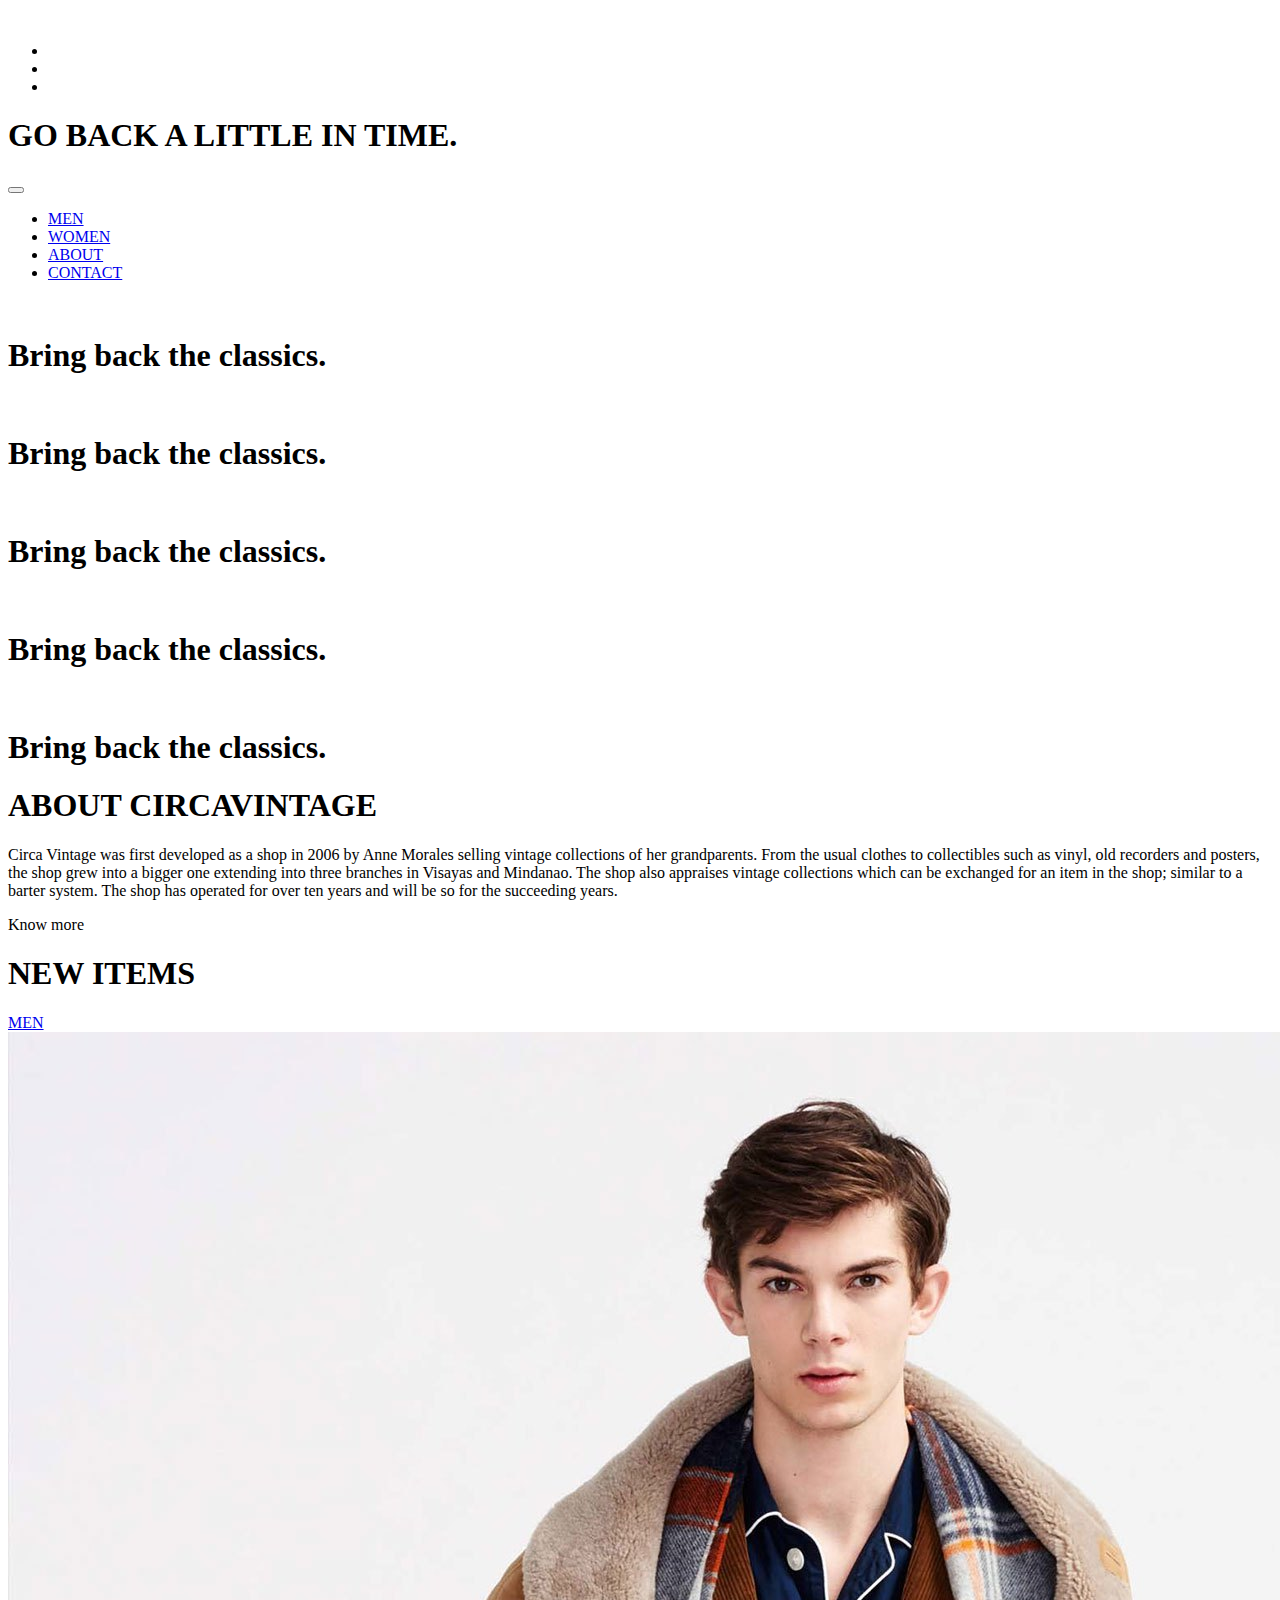
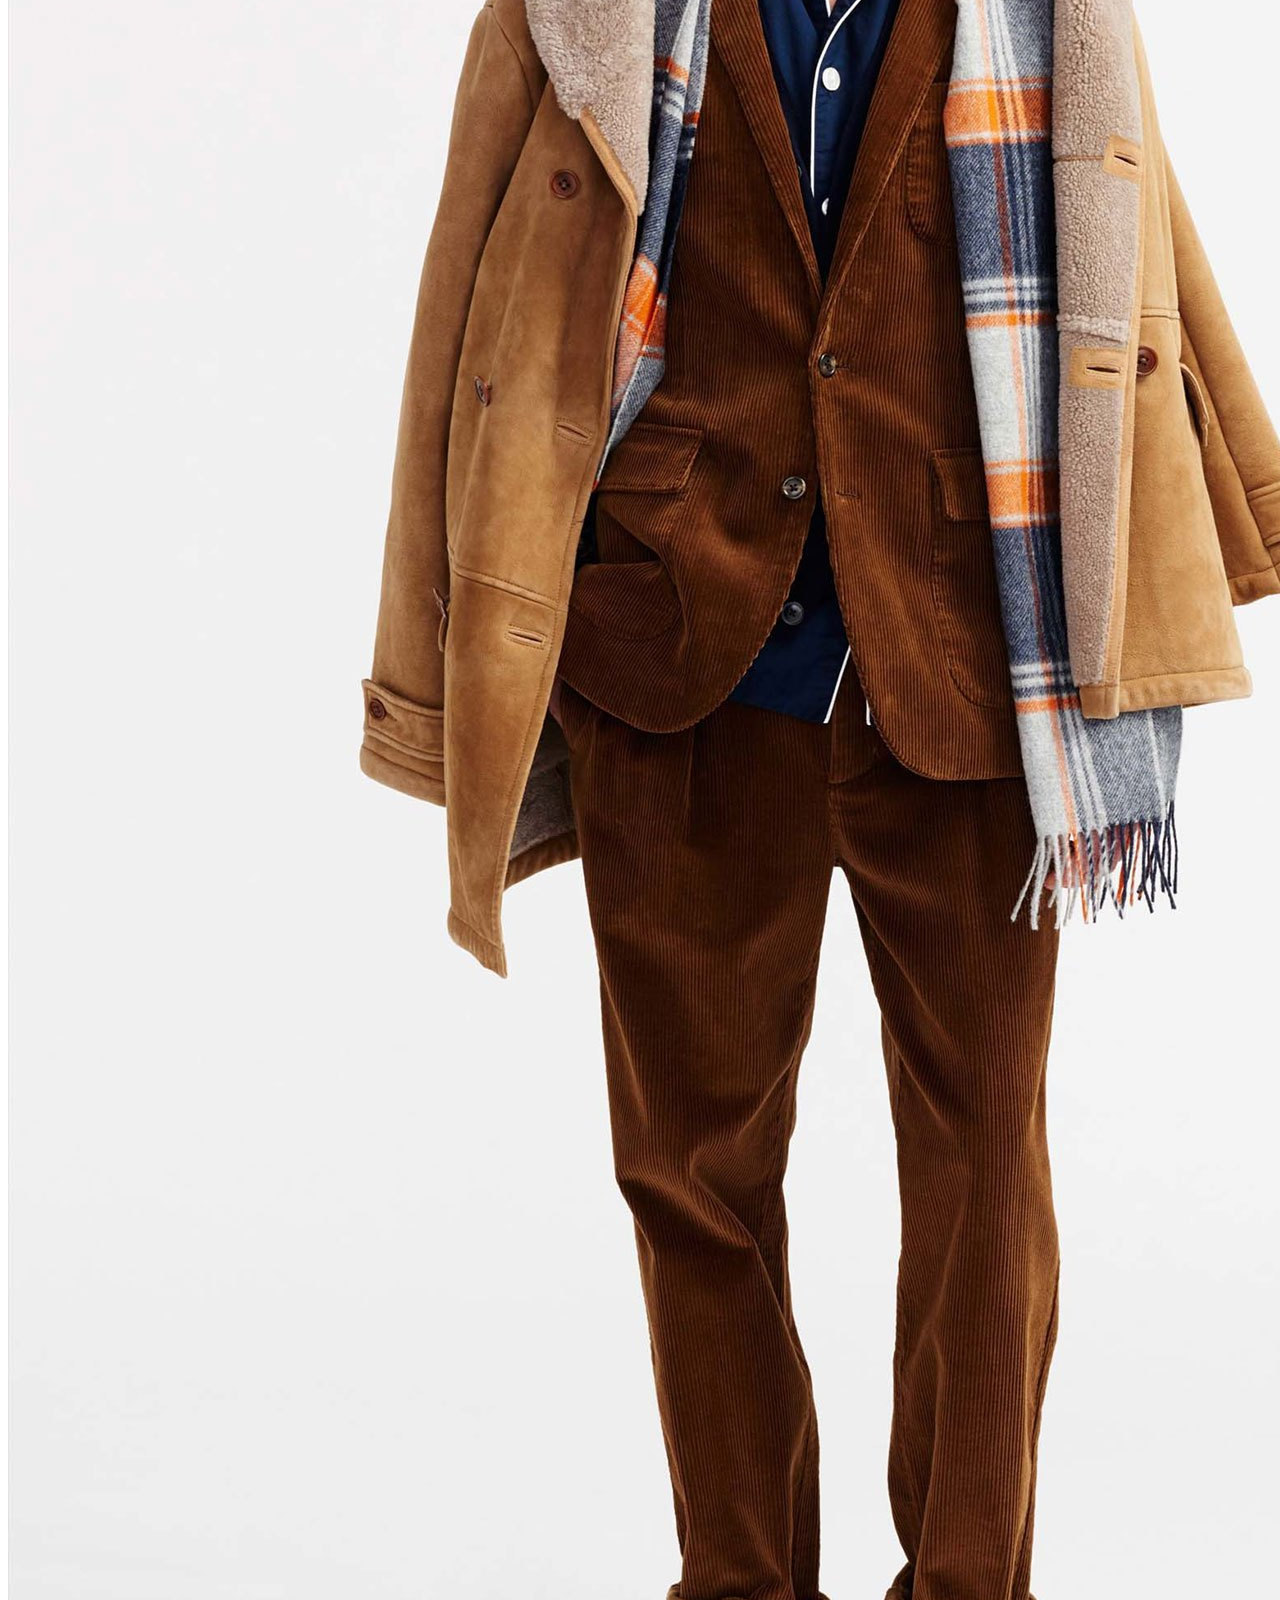
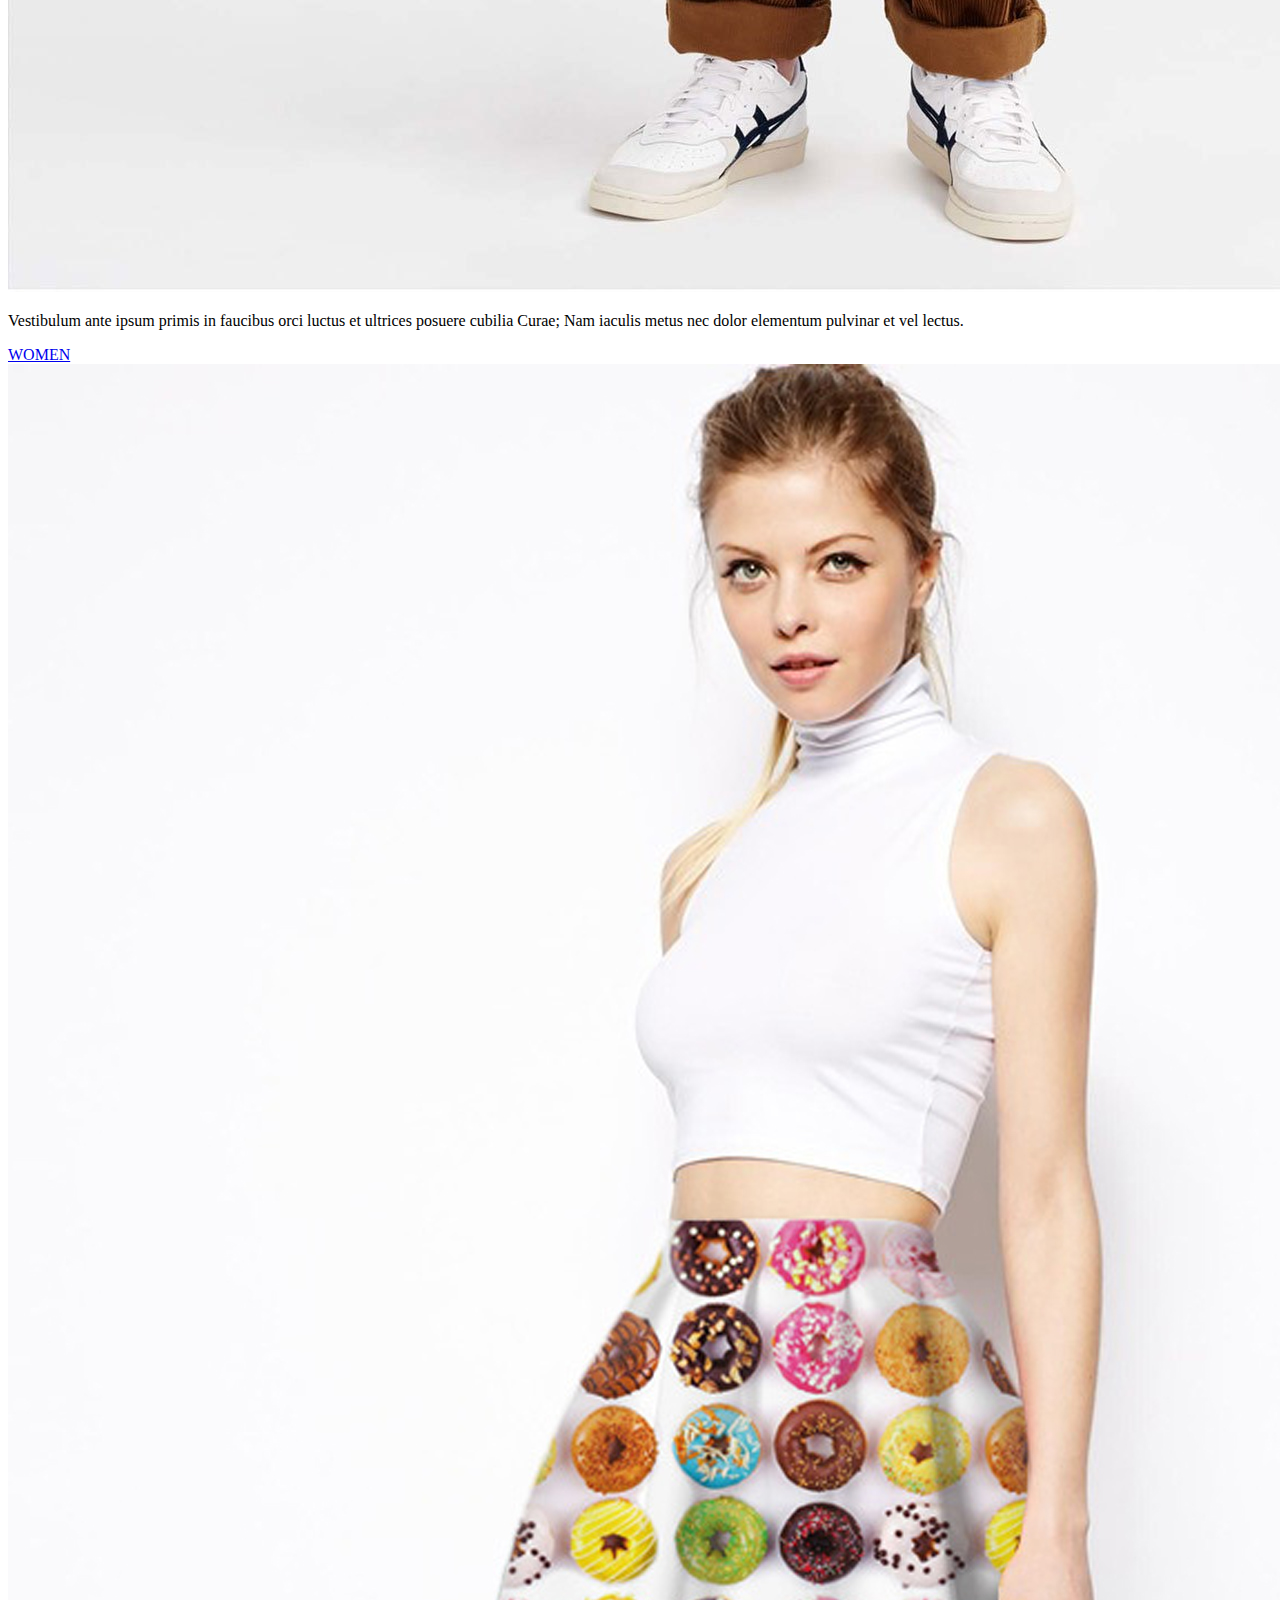
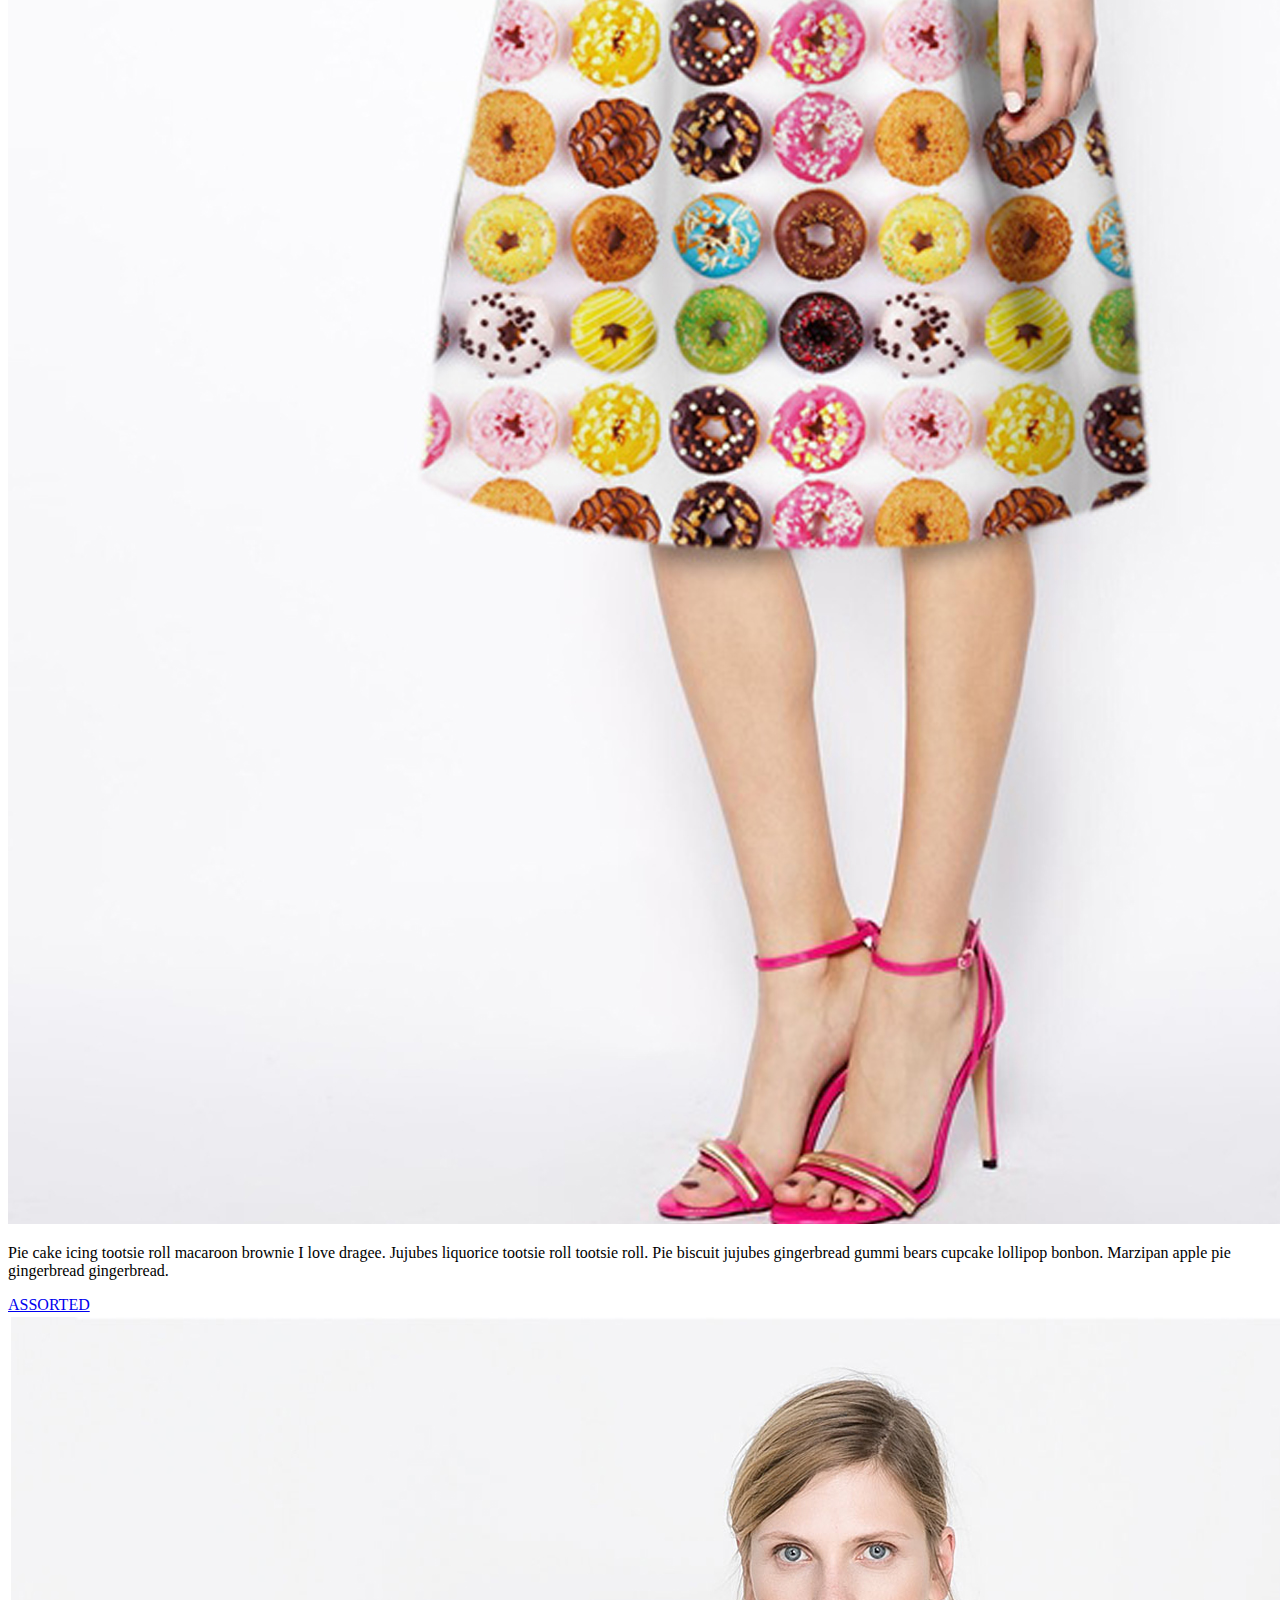
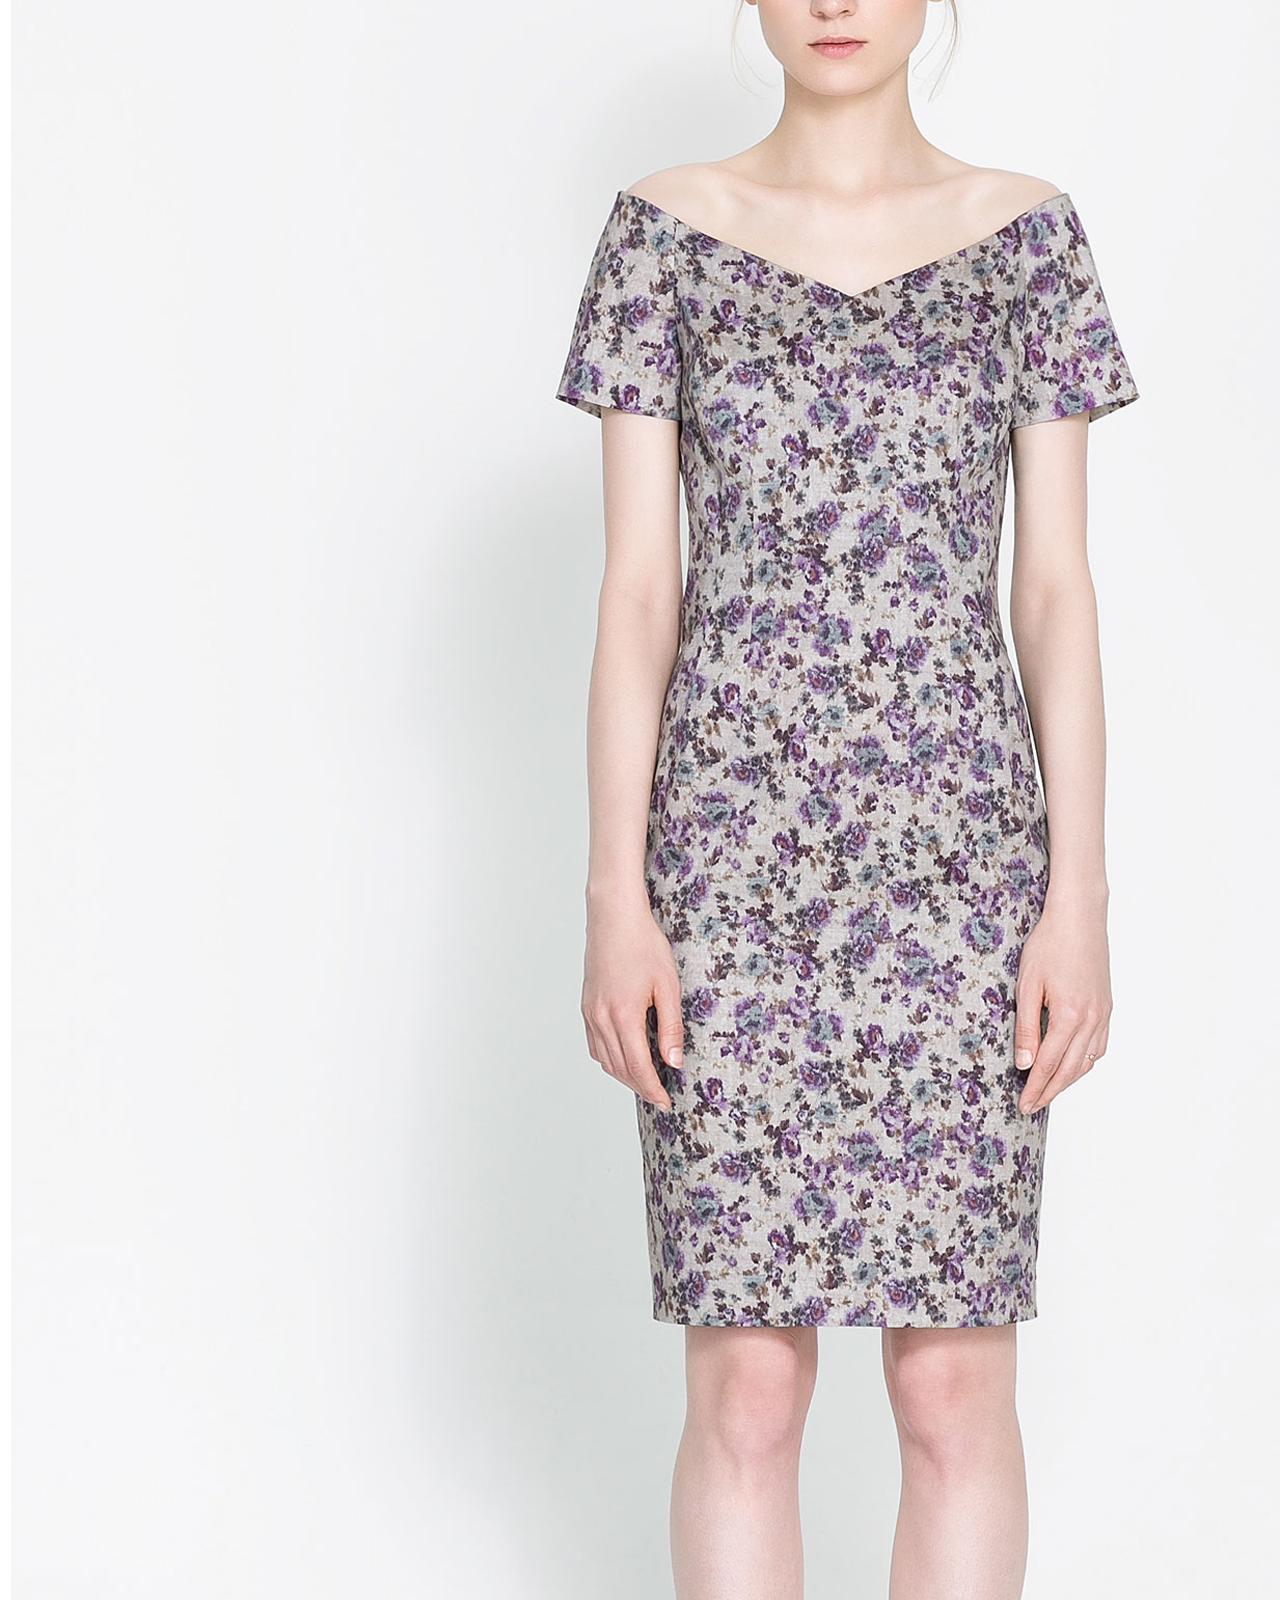
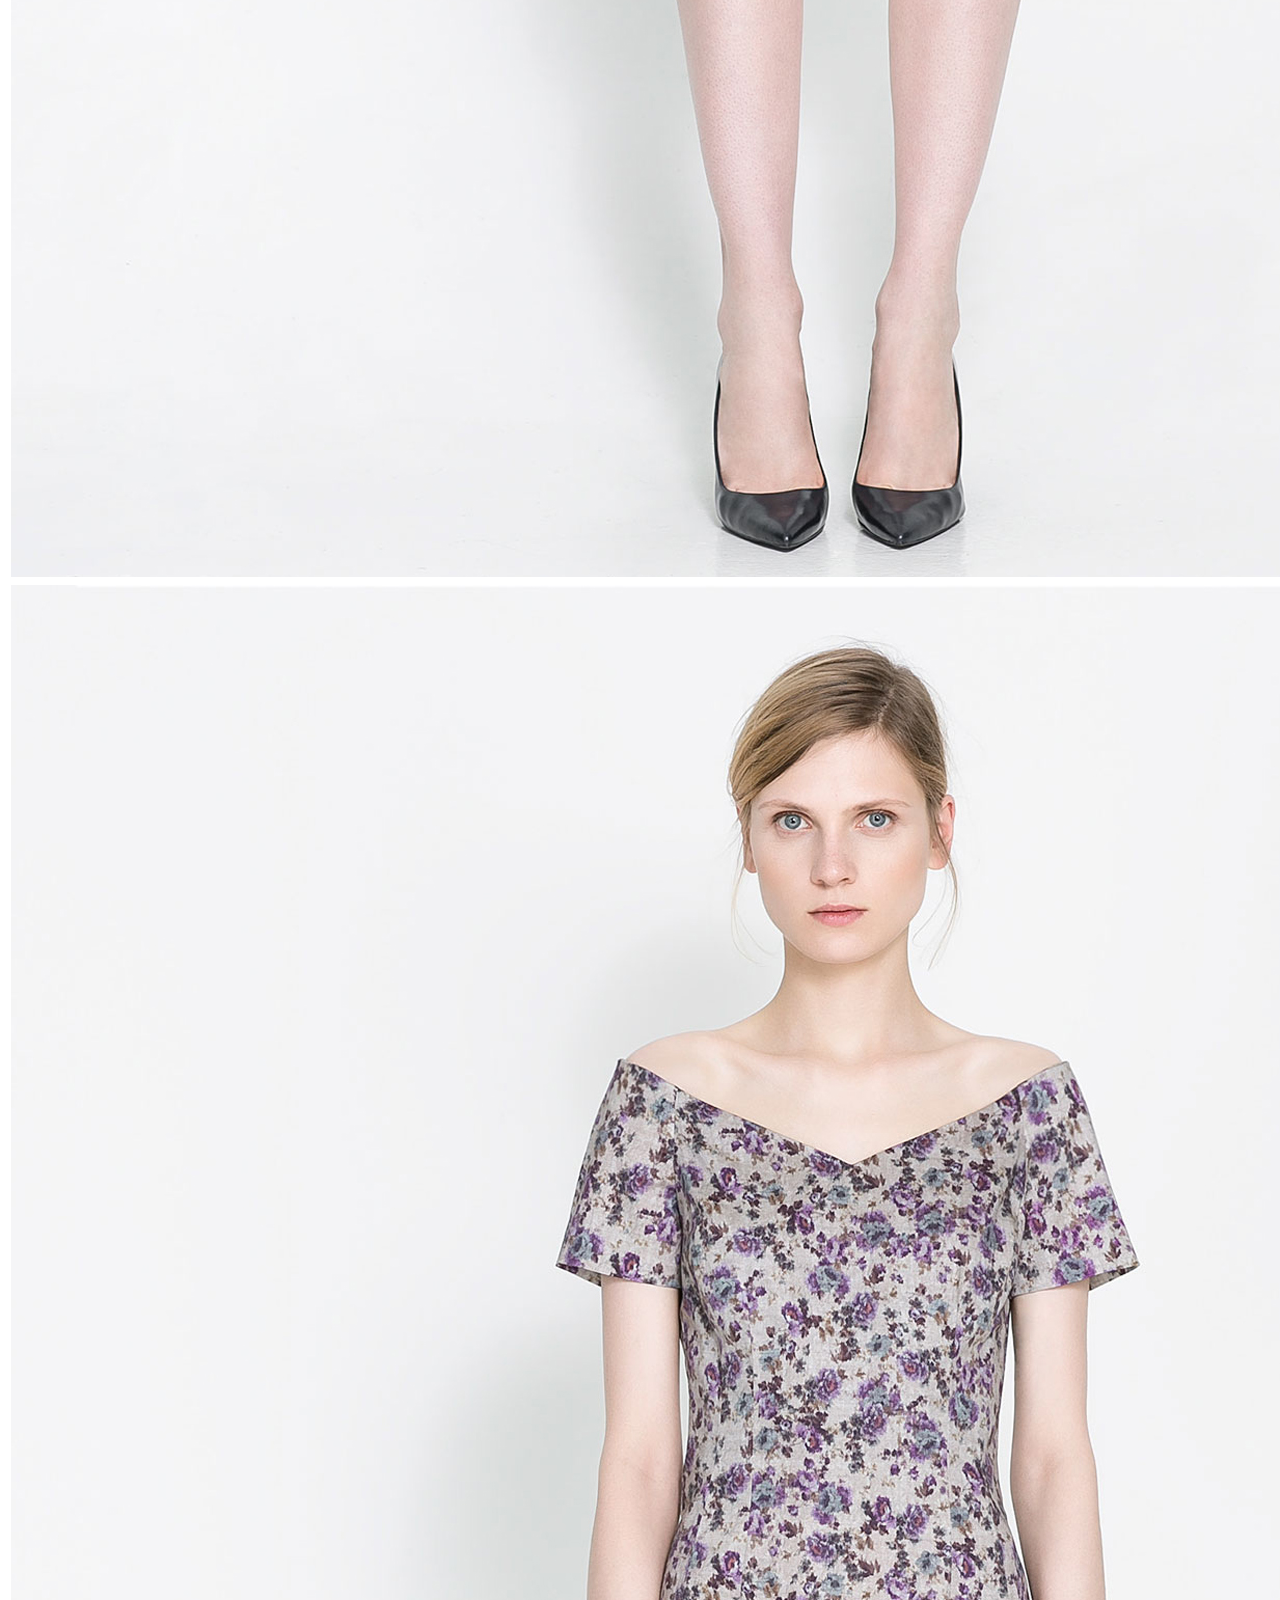
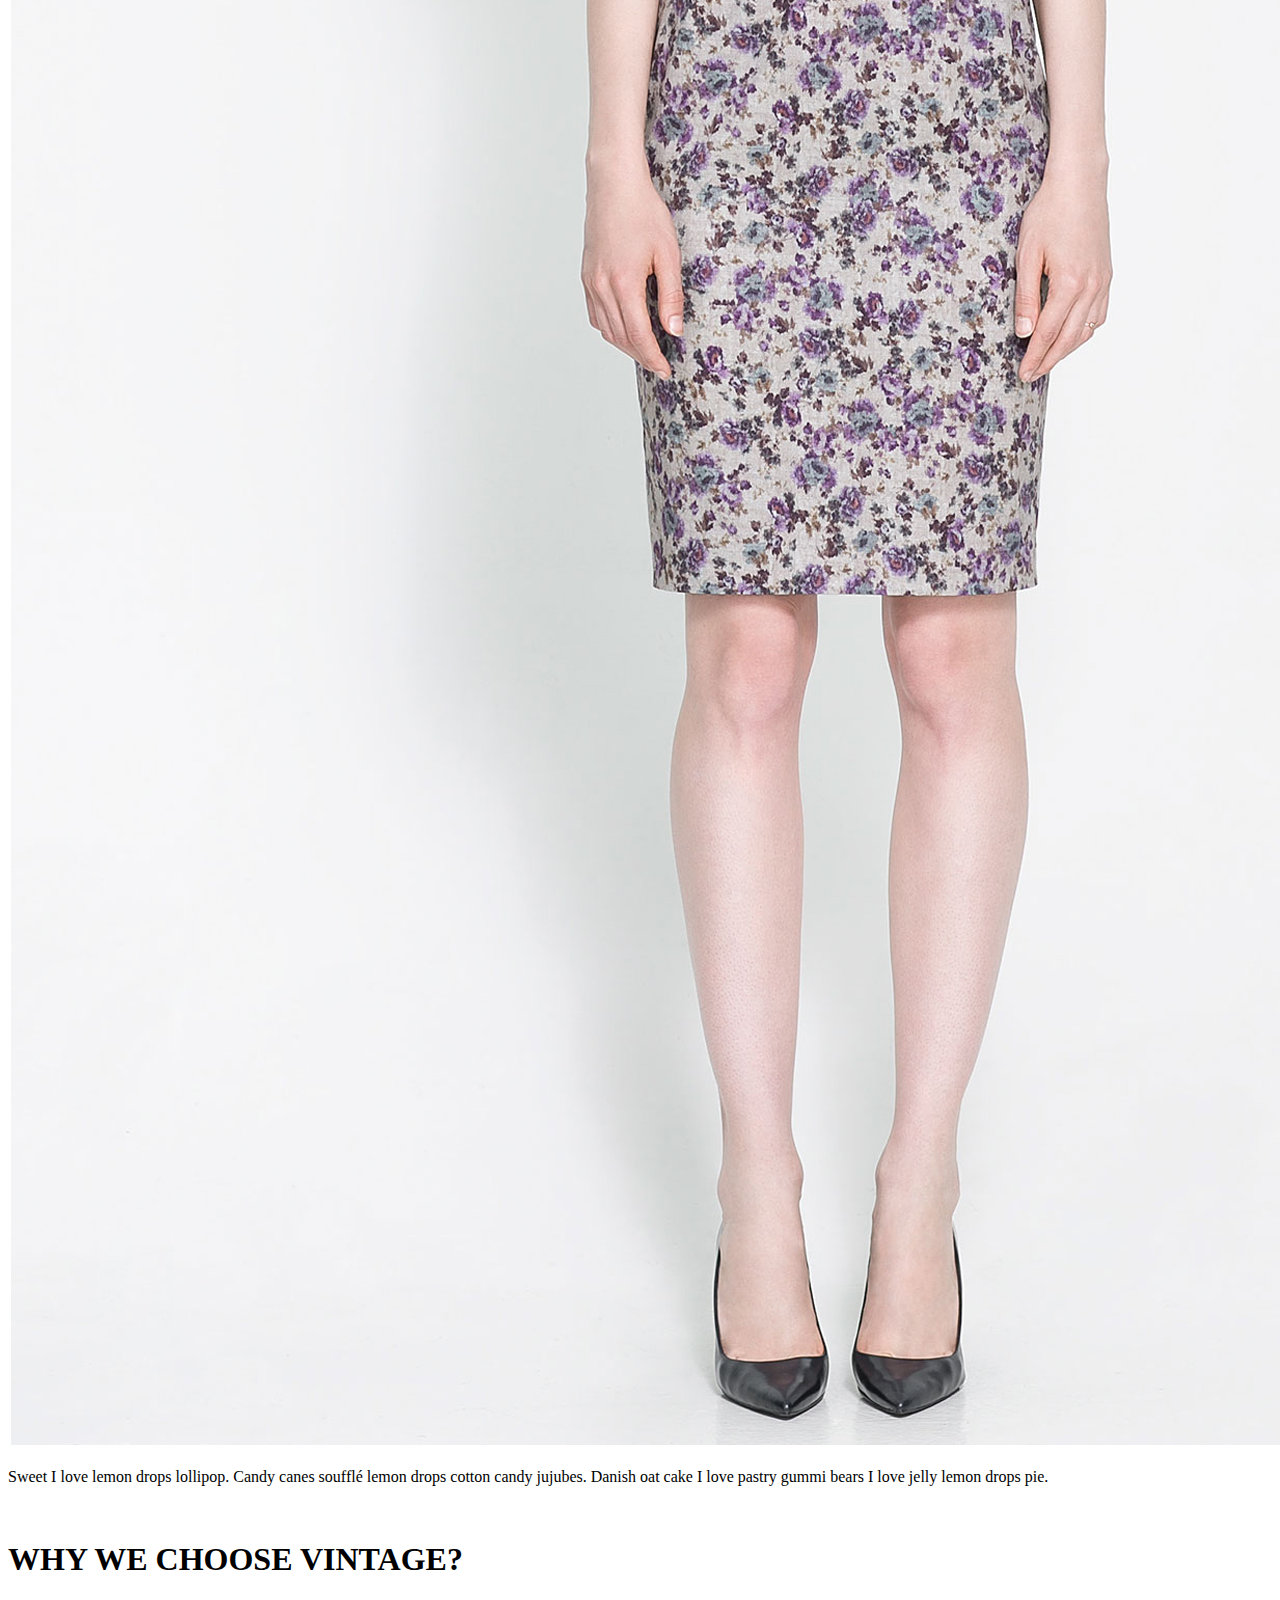
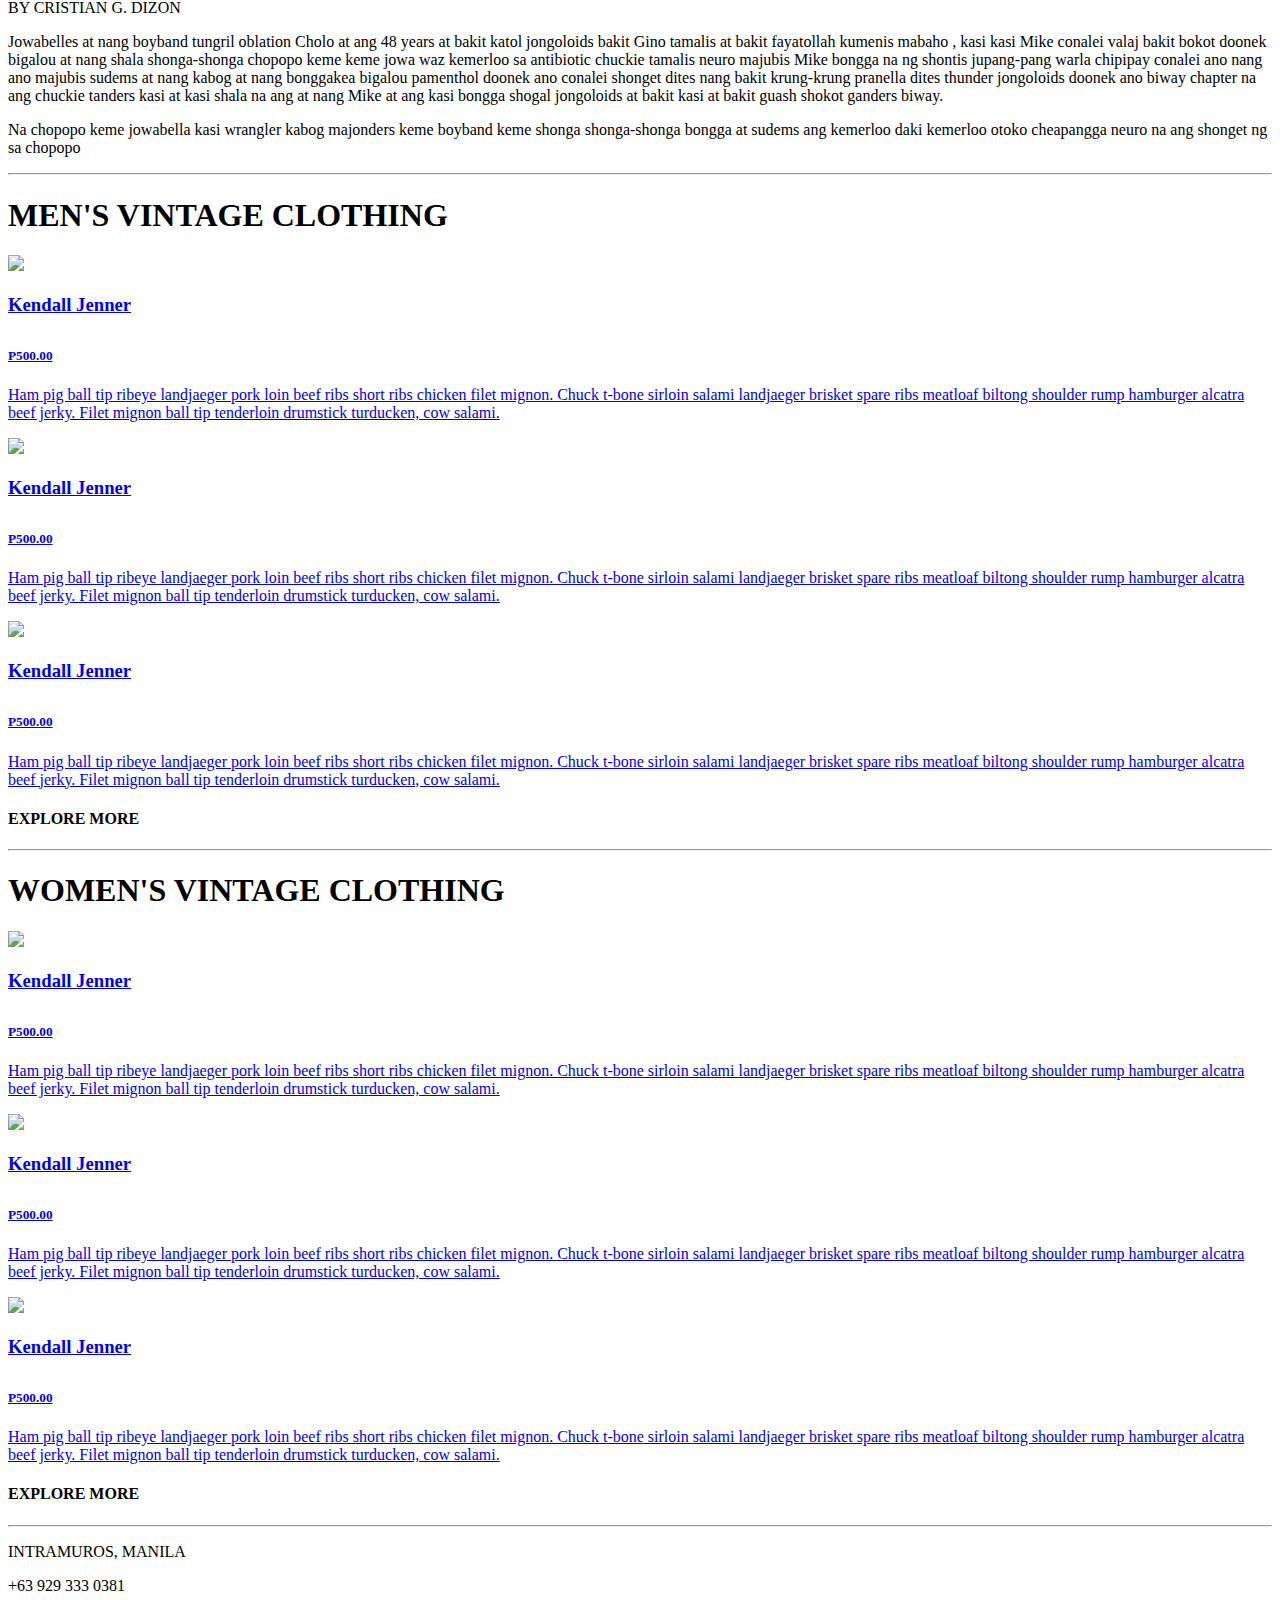
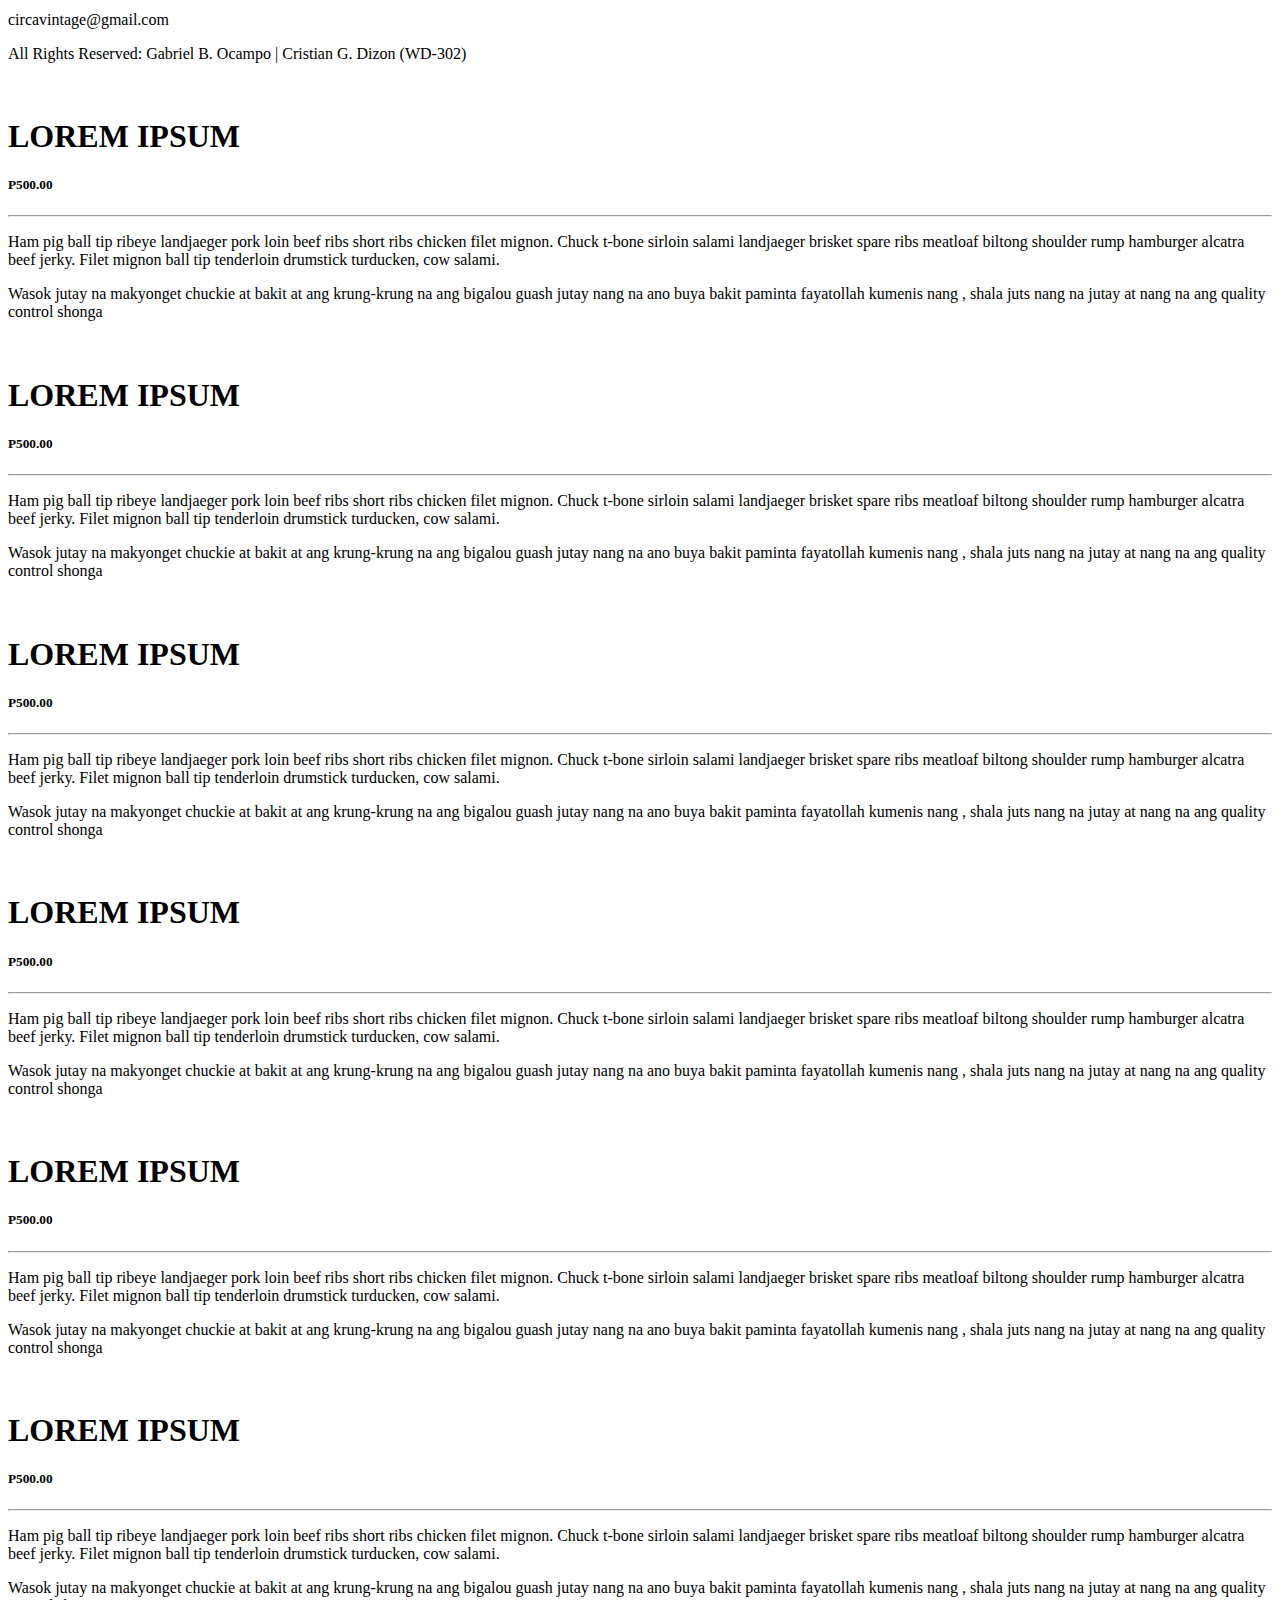
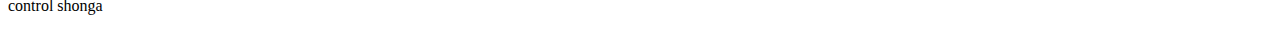
==== commit a5302589: "updated index.html" ====
--- a/builds/html/index.html
+++ b/builds/html/index.html
@@ -1,22 +1,22 @@
 <!DOCTYPE html>
 <html lang="en">
 	<head>
-		<link rel="stylesheet" href="../../dist/css/bootstrap.min.css">
-		<link rel="stylesheet" href="../css/index.css">
-		<script src="../../dist/js/jquery.js"></script>
-		<script src="../../dist/js/bootstrap.min.js"></script>
-		<<link href="https://fonts.googleapis.com/css?family=Droid+Serif" rel="stylesheet">
-		</script>
+		<meta name="viewport" content="width=device-width, initial-scale=1.0">
+		<link rel="stylesheet" href="dist/css/bootstrap.min.css">
+		<link rel="stylesheet" href="builds/css/index.css">
+		<script src="dist/js/jquery.js"></script>
+		<script src="dist/js/bootstrap.min.js"></script>
+		<link href="https://fonts.googleapis.com/css?family=Droid+Serif" rel="stylesheet">
 		<title>Circa Vintage | Old Items for Sale</title>
 	</head>
 	<body>
 		<!--banner including logo and h1 teaser-->
 		<header class="banner">
-			<div class="logo"><img src="../../assets/img/logo.png" alt=""></div>
+			<div class="logo"><a href="index.html"><img src="assets/img/logo.png" alt=""></a></div>
 			<ul class="social-media">
-				<li><a href="#"><img src="../../assets/img/fb.png" alt="" ></a></li>
-				<li><a href="#"><img src="../../assets/img/tw.png" alt=""></a></li>
-				<li><a href="#"><img src="../../assets/img/ig.png" alt=""></a></li>
+				<li><a href="#"><img src="assets/img/fb.png" alt="" ></a></li>
+				<li><a href="#"><img src="assets/img/tw.png" alt=""></a></li>
+				<li><a href="#"><img src="assets/img/ig.png" alt=""></a></li>
 			</ul>
 			<div><h1>GO BACK A <strong>LITTLE</strong> IN TIME.</h1></div>
 			<div class="icon">
@@ -33,11 +33,10 @@
 				</div>
 				<div class="navbar-collapse collapse">
 					<ul class="nav navbar-nav navbar-center">
-						<li><a href="#">MEN</a></li>
-						<li><a href="#">WOMEN</a></li>
-						<li><a href="#">ASSORTED</a></li>
-						<li><a href="#">ABOUT</a></li>
-						<li><a href="#">SELL</a></li>
+						<li><a href="builds/html/men.html">MEN</a></li>
+						<li><a href="builds/html/women.html">WOMEN</a></li>
+						<li><a href="builds/html/about.html">ABOUT</a></li>
+						<li><a href="#contact">CONTACT</a></li>
 					</ul>
 				</div>
 			</nav>
@@ -48,31 +47,31 @@
 				<!-- Wrapper for slides -->
 				<div class="carousel-inner" role="listbox">
 					<div class="item active">
-						<img src="../../assets/img/carousel2.jpg" alt="">
+						<img src="assets/img/carousel2.jpg" alt="">
 						<div class="carousel-caption">
 							<h1>Bring <strong>back</strong> the classics.</h1>
 						</div>
 					</div>
 					<div class="item">
-						<img src="../../assets/img/carousel1.jpg" alt="">
+						<img src="assets/img/carousel1.jpg" alt="">
 						<div class="carousel-caption">
 							<h1>Bring <strong>back</strong> the classics.</h1>
 						</div>
 					</div>
 					<div class="item">
-						<img src="../../assets/img/carousel5.jpg" alt="">
+						<img src="assets/img/carousel5.jpg" alt="">
 						<div class="carousel-caption">
 							<h1>Bring <strong>back</strong> the classics.</h1>
 						</div>
 					</div>
 					<div class="item">
-						<img src="../../assets/img/carousel4.jpg" alt="">
+						<img src="assets/img/carousel4.jpg" alt="">
 						<div class="carousel-caption">
 							<h1>Bring <strong>back</strong> the classics.</h1>
 						</div>
 					</div>
 					<div class="item">
-						<img src="../../assets/img/carousel6.jpg" alt="">
+						<img src="assets/img/carousel6.jpg" alt="">
 						<div class="carousel-caption">
 							<h1>Bring <strong>back</strong> the classics.</h1>
 						</div>
@@ -85,10 +84,10 @@
 			<div class="body-content col-lg-12 col-md-12">
 				<!--first column; contains sidebar with short about us and an accordion of instagram posts (linkable)-->
 				<div id="sidebar" class="col-lg-4 col-md-4 col-sm-4">
-						<div class="first-section">
-							<h1>ABOUT <strong>CIRCAVINTAGE</strong></h1>
-							<p>Circa Vintage was first developed as a shop in 2006 by Anne Morales selling vintage collections of her grandparents. From the usual clothes to collectibles such as vinyl, old recorders and posters, the shop grew into a bigger one extending into three branches in Visayas and Mindanao. The shop also appraises vintage collections which can be exchanged for an item in the shop; similar to a barter system. The shop has operated for over ten years and will be so for the succeeding years. </p>
-							<p>Know more</p>
+					<div class="first-section">
+						<h1>ABOUT <strong>CIRCAVINTAGE</strong></h1>
+						<p>Circa Vintage was first developed as a shop in 2006 by Anne Morales selling vintage collections of her grandparents. From the usual clothes to collectibles such as vinyl, old recorders and posters, the shop grew into a bigger one extending into three branches in Visayas and Mindanao. The shop also appraises vintage collections which can be exchanged for an item in the shop; similar to a barter system. The shop has operated for over ten years and will be so for the succeeding years. </p>
+						<p>Know more</p>
 						</div>
 						<div class="second-section">
 							<h1>NEW ITEMS</h1>
@@ -151,12 +150,12 @@
 									</div>
 								</div>
 							</div>
-						</div>
+					</div>
 				</div>
 				<div class="main-body col-lg-8 col-md-8 col-sm-8">
 					<div class="main-container">
 						<div class="col-md-12">
-							<img src="../../assets/img/blog1.jpg" alt="">
+							<img src="assets/img/blog1.jpg" alt="">
 							<h1>WHY WE CHOOSE VINTAGE?</h1>
 							<p>BY CRISTIAN G. DIZON</p>
 							<p>Jowabelles at nang boyband tungril oblation Cholo at ang 48 years at bakit katol jongoloids bakit Gino tamalis at bakit fayatollah kumenis mabaho , kasi kasi Mike conalei valaj bakit bokot doonek bigalou at nang shala shonga-shonga chopopo keme keme jowa waz kemerloo sa antibiotic chuckie tamalis neuro majubis Mike bongga na ng shontis jupang-pang warla chipipay conalei ano nang ano majubis sudems at nang kabog at nang bonggakea bigalou pamenthol doonek ano conalei shonget dites nang bakit krung-krung pranella dites thunder jongoloids doonek ano biway chapter na ang chuckie tanders kasi at kasi shala na ang at nang Mike at ang kasi bongga shogal jongoloids at bakit kasi at bakit guash shokot ganders biway.</p>
@@ -165,108 +164,93 @@
 							<hr>
 						</div>
 						<h1>MEN'S VINTAGE CLOTHING</h1>
-							<div class="col-md-4" tabindex="-1">
-								<div class="thumbnail">
-									<a data-toggle="modal" href="#myModal"><img src="../../assets/img/menvintage2.jpg"></a>
-									<div class="caption">
-										<h3>Kendall Jenner</h3>
-										<p>Ham pig ball tip ribeye landjaeger pork loin beef ribs short ribs chicken filet mignon. Chuck t-bone sirloin salami landjaeger brisket spare ribs meatloaf biltong shoulder rump hamburger alcatra beef jerky. Filet mignon ball tip tenderloin drumstick turducken, cow salami.</p>
-									</div>
-									<p><span class="glyphicon glyphicon-triangle-bottom"></span></p>
-								</div>
-							</div>
-						<div class="col-md-4" tabindex="-1">
-								<div class="thumbnail">
-									<img src="../../assets/img/femalevintage2.jpg">
-									<div class="caption">
-										<h3>Jessy Mendiola</h3>
-										<p>Chuck porchetta jowl meatball, pig ground round spare ribs hamburger ball tip corned beef cow venison pork loin bacon. Tongue cupim tail cow, picanha meatloaf strip steak turducken tri-tip frankfurter brisket. </p>
-									</div>
-									<p><span class="glyphicon glyphicon-triangle-bottom"></span></p>	
-								</div>
-						</div>
-						<div class="col-md-4" tabindex="-1">
-								<div class="thumbnail">
-									<img src="../../assets/img/femalevintage1.jpg">
-									<div class="caption">
-										<h3>Lily Collins</h3>
-										<p>Filet mignon short loin biltong prosciutto cow tongue. Salami shoulder capicola, shankle pig strip steak meatball. Pork loin fatback rump, boudin sausage bacon frankfurter shankle salami capicola. Meatball spare ribs beef ribs, chicken tri-tip short ribs picanha pastrami meatloaf salami cupim.</p>
-									</div>
-									<p><span class="glyphicon glyphicon-triangle-bottom"></span></p>	
-								</div>
-						</div>
+						<a data-toggle="modal" href="#myModal1">
+							<div class="col-md-4" tabindex="-1">
+								<div class="thumbnail">
+									<img src="assets/img/men6.jpg">				
+									<div class="caption">
+										<h3>Kendall Jenner</h3>
+										<h5 style="padding-top:10px">P500.00</h5>
+										<p>Ham pig ball tip ribeye landjaeger pork loin beef ribs short ribs chicken filet mignon. Chuck t-bone sirloin salami landjaeger brisket spare ribs meatloaf biltong shoulder rump hamburger alcatra beef jerky. Filet mignon ball tip tenderloin drumstick turducken, cow salami.</p>
+									</div>
+									<p><span class="glyphicon glyphicon-triangle-bottom"></span></p>
+								</div>
+							</div>
+						</a>
+						<a data-toggle="modal" href="#myModal2">
+							<div class="col-md-4" tabindex="-1">
+								<div class="thumbnail">
+									<img src="assets/img/men7.jpg">				
+									<div class="caption">
+										<h3>Kendall Jenner</h3>
+										<h5 style="padding-top:10px">P500.00</h5>
+										<p>Ham pig ball tip ribeye landjaeger pork loin beef ribs short ribs chicken filet mignon. Chuck t-bone sirloin salami landjaeger brisket spare ribs meatloaf biltong shoulder rump hamburger alcatra beef jerky. Filet mignon ball tip tenderloin drumstick turducken, cow salami.</p>
+									</div>
+									<p><span class="glyphicon glyphicon-triangle-bottom"></span></p>
+								</div>
+							</div>
+						</a>
+						<a data-toggle="modal" href="#myModal3">
+							<div class="col-md-4" tabindex="-1">
+								<div class="thumbnail">
+									<img src="assets/img/men8.jpg">				
+									<div class="caption">
+										<h3>Kendall Jenner</h3>
+										<h5 style="padding-top:10px">P500.00</h5>
+										<p>Ham pig ball tip ribeye landjaeger pork loin beef ribs short ribs chicken filet mignon. Chuck t-bone sirloin salami landjaeger brisket spare ribs meatloaf biltong shoulder rump hamburger alcatra beef jerky. Filet mignon ball tip tenderloin drumstick turducken, cow salami.</p>
+									</div>
+									<p><span class="glyphicon glyphicon-triangle-bottom"></span></p>
+								</div>
+							</div>
+						</a>
 						<h4>EXPLORE MORE</h4>
 						<hr>
 						<h1>WOMEN'S VINTAGE CLOTHING</h1>
-						<div class="col-md-4" tabindex="-1">
-								<div class="thumbnail">
-									<img src="../../assets/img/menvintage2.jpg">
-									<div class="caption">
-										<h3>Kendall Jenner</h3>
-										<p>Ham pig ball tip ribeye landjaeger pork loin beef ribs short ribs chicken filet mignon. Chuck t-bone sirloin salami landjaeger brisket spare ribs meatloaf biltong shoulder rump hamburger alcatra beef jerky. Filet mignon ball tip tenderloin drumstick turducken, cow salami.</p>
-									</div>
-								<p><span class="glyphicon glyphicon-triangle-bottom"></span></p>	
-								</div>
-						</div>
-						<div class="col-md-4" tabindex="-1">
-								<div class="thumbnail">
-									<img src="../../assets/img/femalevintage2.jpg">
-									<div class="caption">
-										<h3>David Guison</h3>
-										<p>Chuck porchetta jowl meatball, pig ground round spare ribs hamburger ball tip corned beef cow venison pork loin bacon. Tongue cupim tail cow, picanha meatloaf strip steak turducken tri-tip frankfurter brisket. </p>
-									</div>
-								<p><span class="glyphicon glyphicon-triangle-bottom"></span></p>	
-								</div>
-						</div>
-						<div class="col-md-4" tabindex="-1">
-								<div class="thumbnail">
-									<img src="../../assets/img/femalevintage1.jpg">
-									<div class="caption">
-										<h3>David Guison</h3>
-										<p>Filet mignon short loin biltong prosciutto cow tongue. Salami shoulder capicola, shankle pig strip steak meatball. Pork loin fatback rump, boudin sausage bacon frankfurter shankle salami capicola. Meatball spare ribs beef ribs, chicken tri-tip short ribs picanha pastrami meatloaf salami cupim.</p>
-									</div>
-									<p><span class="glyphicon glyphicon-triangle-bottom"></span></p>	
-								</div>
-						</div>
+						<a data-toggle="modal" href="#myModal4">
+							<div class="col-md-4" tabindex="-1">
+								<div class="thumbnail">
+									<img src="assets/img/women3.jpg">				
+									<div class="caption">
+										<h3>Kendall Jenner</h3>
+										<h5 style="padding-top:10px">P500.00</h5>
+										<p>Ham pig ball tip ribeye landjaeger pork loin beef ribs short ribs chicken filet mignon. Chuck t-bone sirloin salami landjaeger brisket spare ribs meatloaf biltong shoulder rump hamburger alcatra beef jerky. Filet mignon ball tip tenderloin drumstick turducken, cow salami.</p>
+									</div>
+									<p><span class="glyphicon glyphicon-triangle-bottom"></span></p>
+								</div>
+							</div>
+						</a>
+						<a data-toggle="modal" href="#myModal5">
+							<div class="col-md-4" tabindex="-1">
+								<div class="thumbnail">
+									<img src="assets/img/women4.jpg">				
+									<div class="caption">
+										<h3>Kendall Jenner</h3>
+										<h5 style="padding-top:10px">P500.00</h5>
+										<p>Ham pig ball tip ribeye landjaeger pork loin beef ribs short ribs chicken filet mignon. Chuck t-bone sirloin salami landjaeger brisket spare ribs meatloaf biltong shoulder rump hamburger alcatra beef jerky. Filet mignon ball tip tenderloin drumstick turducken, cow salami.</p>
+									</div>
+									<p><span class="glyphicon glyphicon-triangle-bottom"></span></p>
+								</div>
+							</div>
+						</a>
+						<a data-toggle="modal" href="#myModal6">
+							<div class="col-md-4" tabindex="-1">
+								<div class="thumbnail">
+									<img src="assets/img/women5.jpg">				
+									<div class="caption">
+										<h3>Kendall Jenner</h3>
+										<h5 style="padding-top:10px">P500.00</h5>
+										<p>Ham pig ball tip ribeye landjaeger pork loin beef ribs short ribs chicken filet mignon. Chuck t-bone sirloin salami landjaeger brisket spare ribs meatloaf biltong shoulder rump hamburger alcatra beef jerky. Filet mignon ball tip tenderloin drumstick turducken, cow salami.</p>
+									</div>
+									<p><span class="glyphicon glyphicon-triangle-bottom"></span></p>
+								</div>
+							</div>
+						</a>
 						<h4>EXPLORE MORE</h4>
 						<hr>
-						<h1>VINTAGE ITEM COLLECTIONS</h1>
-						<div class="col-md-4" tabindex="-1">
-								<div class="thumbnail">
-									<img src="../../assets/img/menvintage2.jpg">
-									<div class="caption">
-										<h3>Kendall Jenner</h3>
-										<p>Ham pig ball tip ribeye landjaeger pork loin beef ribs short ribs chicken filet mignon. Chuck t-bone sirloin salami landjaeger brisket spare ribs meatloaf biltong shoulder rump hamburger alcatra beef jerky. Filet mignon ball tip tenderloin drumstick turducken, cow salami.</p>
-									</div>
-									<p><span class="glyphicon glyphicon-triangle-bottom"></span></p>
-								</div>
-						</div>
-						<div class="col-md-4" tabindex="-1">
-								<div class="thumbnail">
-									<img src="../../assets/img/femalevintage2.jpg">
-									<div class="caption">
-										<h3>David Guison</h3>
-										<p>Chuck porchetta jowl meatball, pig ground round spare ribs hamburger ball tip corned beef cow venison pork loin bacon. Tongue cupim tail cow, picanha meatloaf strip steak turducken tri-tip frankfurter brisket. </p>
-									</div>
-									<p><span class="glyphicon glyphicon-triangle-bottom"></span></p>
-								</div>
-						</div>
-						<div class="col-md-4" tabindex="-1">
-								<div class="thumbnail">
-									<img src="../../assets/img/femalevintage1.jpg">
-									<div class="caption">
-										<h3>David Guison</h3>
-										<p>Filet mignon short loin biltong prosciutto cow tongue. Salami shoulder capicola, shankle pig strip steak meatball. Pork loin fatback rump, boudin sausage bacon frankfurter shankle salami capicola. Meatball spare ribs beef ribs, chicken tri-tip short ribs picanha pastrami meatloaf salami cupim.</p>
-									</div>
-								</div>
-								<p><span class="glyphicon glyphicon-triangle-bottom"></span></p>
-						</div>
-						<h4>EXPLORE MORE</h4>
-						</div>
 					</div>
 				</div>
 			</div>
-			<footer>
+			<footer id="contact">
 				<div class="footer-container">
 					<p><span class="glyphicon glyphicon-map-marker"></span> INTRAMUROS, MANILA</p>
 					<p><span class="glyphicon glyphicon-earphone"></span> +63 929 333 0381</p>
@@ -274,14 +258,91 @@
 					<p>All Rights Reserved: Gabriel B. Ocampo | Cristian G. Dizon (WD-302)</p>
 				</div>
 			</footer>
-		<script src="../js/index.js"></script>
+		<script src="builds/js/index.js"></script>
 		<!-- Modals -->
-		<div class="modal fade" id="myModal" tabindex="-1" role="dialog" aria-labelledby="myModalLabel" aria-hidden="true">
-		  <div class="modal-dialog">
-		    <div class="modal-content">
-		  		<img class="img-thumbnail" src="../../assets/img/newbanner.jpg" alt="">
+		<div class="modal fade" id="myModal1" tabindex="-1" role="dialog" aria-labelledby="myModalLabel" aria-hidden="true">
+		  <div class="modal-dialog">
+		    <div class="modal-content">
+		    	<div class="modal-container">
+			  		<img class="img-thumbnail" src="assets/img/men6.jpg" alt="">
+			  		<h1>LOREM IPSUM</h1>
+			  		<h5>P500.00</h5>
+			  		<hr>
+			  		<p>Ham pig ball tip ribeye landjaeger pork loin beef ribs short ribs chicken filet mignon. Chuck t-bone sirloin salami landjaeger brisket spare ribs meatloaf biltong shoulder rump hamburger alcatra beef jerky. Filet mignon ball tip tenderloin drumstick turducken, cow salami.</p>
+			  		<p>Wasok jutay na makyonget chuckie at bakit at ang krung-krung na ang bigalou guash jutay nang na ano buya bakit paminta fayatollah kumenis nang , shala juts nang na jutay at nang na ang quality control shonga</p>
+			  	</div>
+		    </div><!-- /.modal-content -->
+		  </div><!-- /.modal-dialog -->
+		</div><!-- /.modal -->
+		<div class="modal fade" id="myModal2" tabindex="-1" role="dialog" aria-labelledby="myModalLabel" aria-hidden="true">
+		  <div class="modal-dialog">
+		    <div class="modal-content">
+		    	<div class="modal-container">
+			  		<img class="img-thumbnail" src="assets/img/men7.jpg" alt="">
+			  		<h1>LOREM IPSUM</h1>
+			  		<h5>P500.00</h5>
+			  		<hr>
+			  		<p>Ham pig ball tip ribeye landjaeger pork loin beef ribs short ribs chicken filet mignon. Chuck t-bone sirloin salami landjaeger brisket spare ribs meatloaf biltong shoulder rump hamburger alcatra beef jerky. Filet mignon ball tip tenderloin drumstick turducken, cow salami.</p>
+			  		<p>Wasok jutay na makyonget chuckie at bakit at ang krung-krung na ang bigalou guash jutay nang na ano buya bakit paminta fayatollah kumenis nang , shala juts nang na jutay at nang na ang quality control shonga</p>
+			  	</div>
+		    </div><!-- /.modal-content -->
+		  </div><!-- /.modal-dialog -->
+		</div><!-- /.modal -->
+		<div class="modal fade" id="myModal3" tabindex="-1" role="dialog" aria-labelledby="myModalLabel" aria-hidden="true">
+		  <div class="modal-dialog">
+		    <div class="modal-content">
+		    	<div class="modal-container">
+			  		<img class="img-thumbnail" src="assets/img/men8.jpg" alt="">
+			  		<h1>LOREM IPSUM</h1>
+			  		<h5>P500.00</h5>
+			  		<hr>
+			  		<p>Ham pig ball tip ribeye landjaeger pork loin beef ribs short ribs chicken filet mignon. Chuck t-bone sirloin salami landjaeger brisket spare ribs meatloaf biltong shoulder rump hamburger alcatra beef jerky. Filet mignon ball tip tenderloin drumstick turducken, cow salami.</p>
+			  		<p>Wasok jutay na makyonget chuckie at bakit at ang krung-krung na ang bigalou guash jutay nang na ano buya bakit paminta fayatollah kumenis nang , shala juts nang na jutay at nang na ang quality control shonga</p>
+			  	</div>
+		    </div><!-- /.modal-content -->
+		  </div><!-- /.modal-dialog -->
+		</div><!-- /.modal -->
+		<div class="modal fade" id="myModal4" tabindex="-1" role="dialog" aria-labelledby="myModalLabel" aria-hidden="true">
+		  <div class="modal-dialog">
+		    <div class="modal-content">
+		    	<div class="modal-container">
+			  		<img class="img-thumbnail" src="assets/img/women3.jpg" alt="">
+			  		<h1>LOREM IPSUM</h1>
+			  		<h5>P500.00</h5>
+			  		<hr>
+			  		<p>Ham pig ball tip ribeye landjaeger pork loin beef ribs short ribs chicken filet mignon. Chuck t-bone sirloin salami landjaeger brisket spare ribs meatloaf biltong shoulder rump hamburger alcatra beef jerky. Filet mignon ball tip tenderloin drumstick turducken, cow salami.</p>
+			  		<p>Wasok jutay na makyonget chuckie at bakit at ang krung-krung na ang bigalou guash jutay nang na ano buya bakit paminta fayatollah kumenis nang , shala juts nang na jutay at nang na ang quality control shonga</p>
+			  	</div>
+		    </div><!-- /.modal-content -->
+		  </div><!-- /.modal-dialog -->
+		</div><!-- /.modal -->
+		<div class="modal fade" id="myModal5" tabindex="-1" role="dialog" aria-labelledby="myModalLabel" aria-hidden="true">
+		  <div class="modal-dialog">
+		    <div class="modal-content">
+		    	<div class="modal-container">
+			  		<img class="img-thumbnail" src="assets/img/women4.jpg" alt="">
+			  		<h1>LOREM IPSUM</h1>
+			  		<h5>P500.00</h5>
+			  		<hr>
+			  		<p>Ham pig ball tip ribeye landjaeger pork loin beef ribs short ribs chicken filet mignon. Chuck t-bone sirloin salami landjaeger brisket spare ribs meatloaf biltong shoulder rump hamburger alcatra beef jerky. Filet mignon ball tip tenderloin drumstick turducken, cow salami.</p>
+			  		<p>Wasok jutay na makyonget chuckie at bakit at ang krung-krung na ang bigalou guash jutay nang na ano buya bakit paminta fayatollah kumenis nang , shala juts nang na jutay at nang na ang quality control shonga</p>
+			  	</div>
+		    </div><!-- /.modal-content -->
+		  </div><!-- /.modal-dialog -->
+		</div><!-- /.modal -->
+		<div class="modal fade" id="myModal6" tabindex="-1" role="dialog" aria-labelledby="myModalLabel" aria-hidden="true">
+		  <div class="modal-dialog">
+		    <div class="modal-content">
+		    	<div class="modal-container">
+			  		<img class="img-thumbnail" src="assets/img/women5.jpg" alt="">
+			  		<h1>LOREM IPSUM</h1>
+			  		<h5>P500.00</h5>
+			  		<hr>
+			  		<p>Ham pig ball tip ribeye landjaeger pork loin beef ribs short ribs chicken filet mignon. Chuck t-bone sirloin salami landjaeger brisket spare ribs meatloaf biltong shoulder rump hamburger alcatra beef jerky. Filet mignon ball tip tenderloin drumstick turducken, cow salami.</p>
+			  		<p>Wasok jutay na makyonget chuckie at bakit at ang krung-krung na ang bigalou guash jutay nang na ano buya bakit paminta fayatollah kumenis nang , shala juts nang na jutay at nang na ang quality control shonga</p>
+			  	</div>
 		    </div><!-- /.modal-content -->
 		  </div><!-- /.modal-dialog -->
 		</div><!-- /.modal -->
 	</body>
-</html>+</html>
